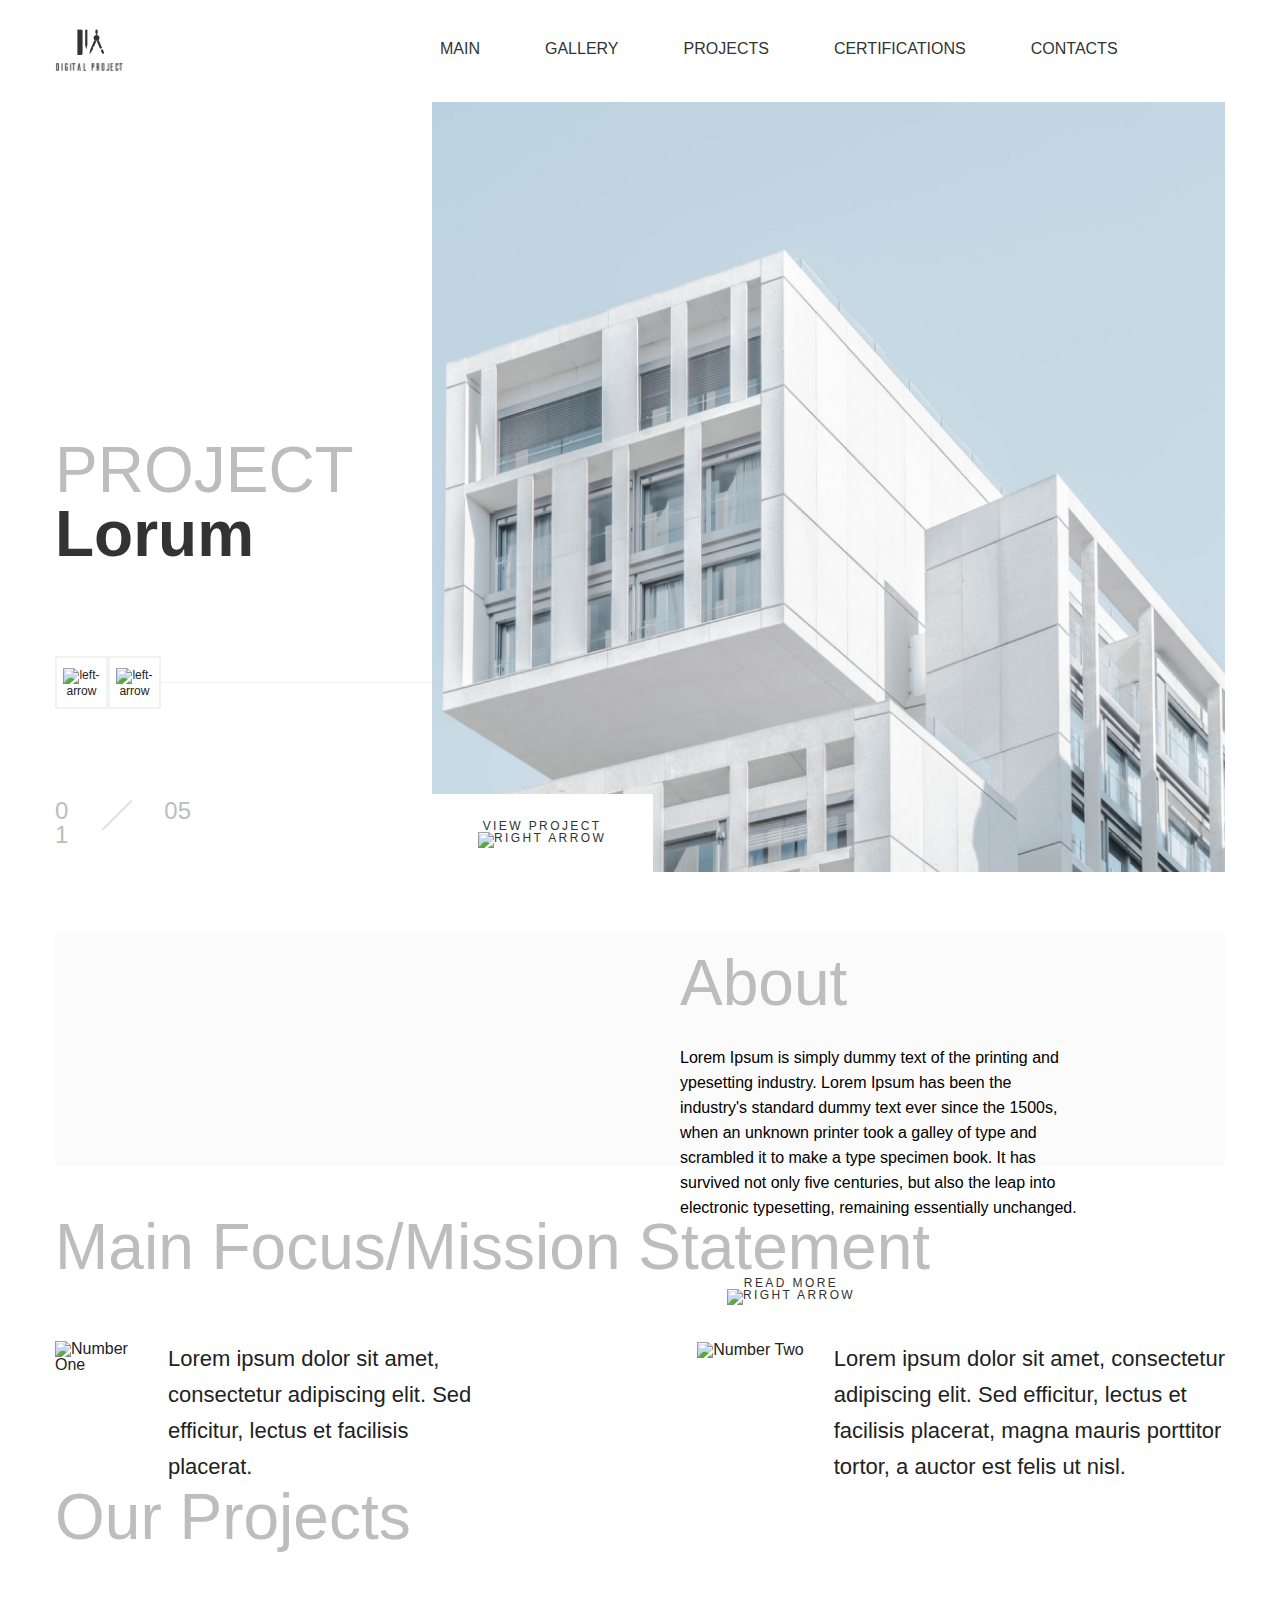
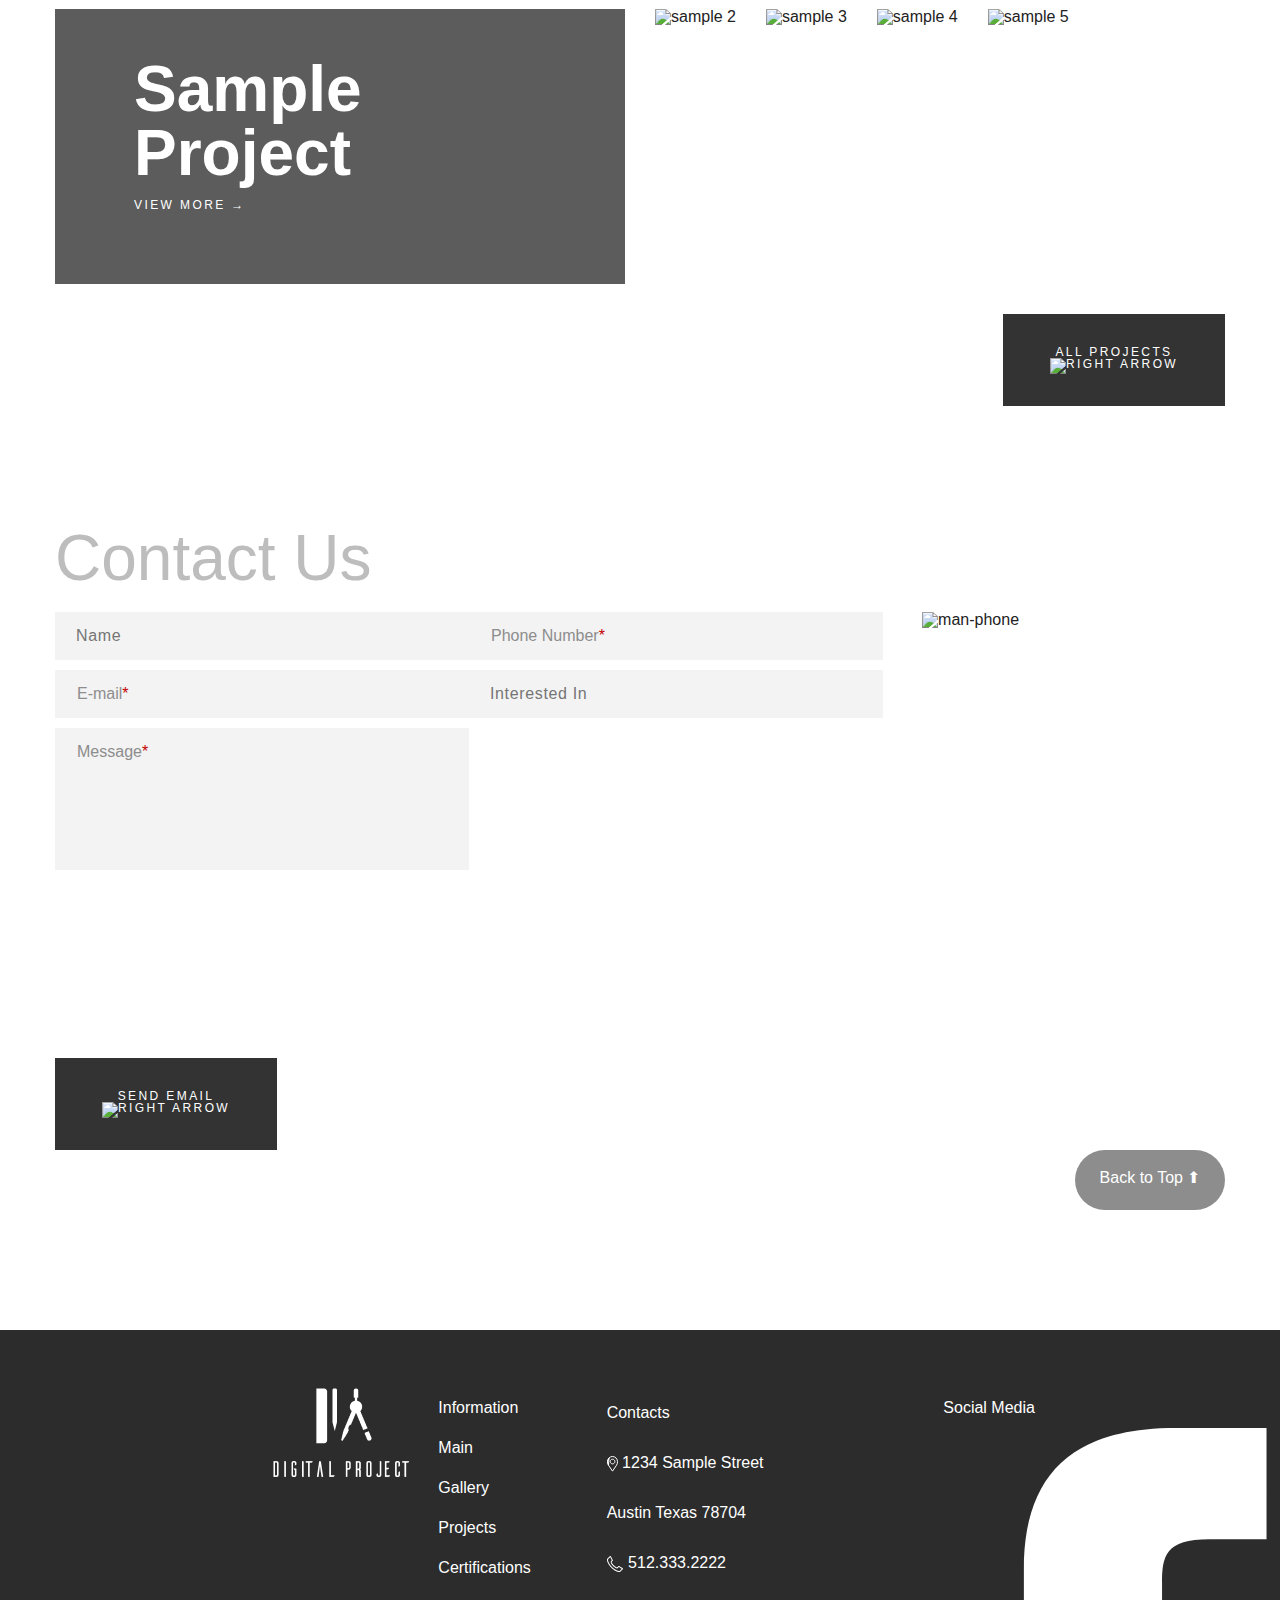
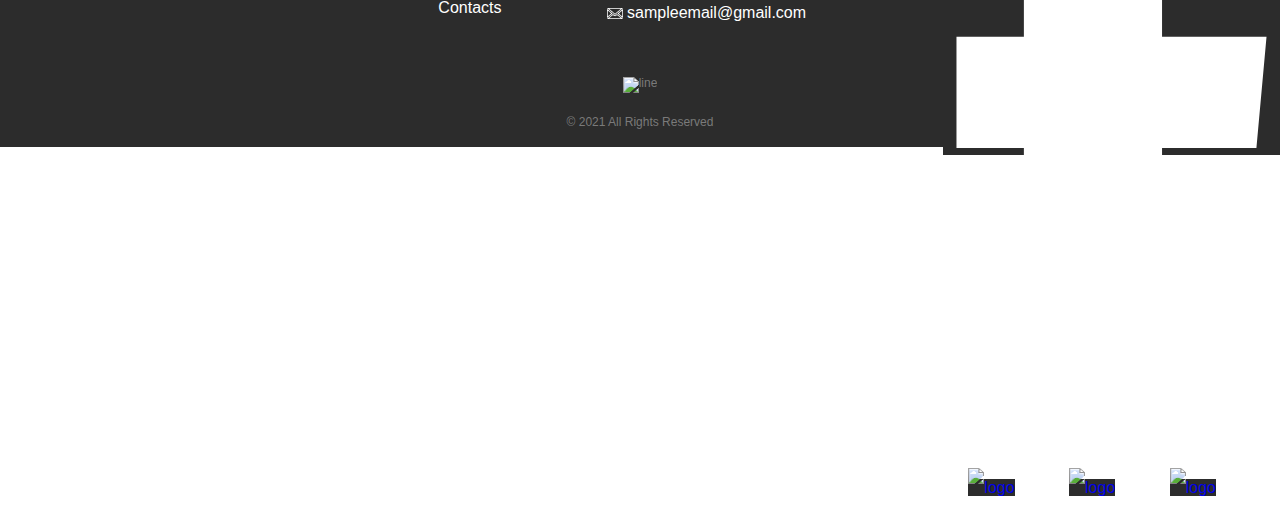
==== website_of_architects/index.html @ 30ef8c69 "Merge branch 'main' of https://github.com/sssheina/Collaboration" ====
<!DOCTYPE html>
<html lang="en">

<head>
  <meta charset="UTF-8" />
  <meta http-equiv="X-UA-Compatible" content="IE=edge" />
  <meta name="viewport" content="width=device-width, initial-scale=1.0" />
  <link rel="shortcut icon" href="./assets/images/Group_8.png" type="image/png" />
  <link rel="stylesheet" href="./assets/styles/style.css" />
  <link href="https://maxcdn.bootstrapcdn.com/font-awesome/4.4.0/css/font-awesome.min.css" rel="stylesheet" />
  <title>Website of architects</title>
  <meta name="description" content="Website of architects" />
</head>


<body>
  <!-- Header -->
  <header class="nav-container container">
    <a href="./index.html"><img class="nav-container__logo" src="./assets/images/Group_11.svg" alt="logo" /></a>
    <!-- Навигационное меню -->
    <nav class="nav-container__nav-menu">
      <ul class="nav-container__list">
        <li class="nav-container__list-item"><a href="./index.html">MAIN</a></li>
        <li class="nav-container__list-item"><a href="./2_page.html">GALLERY</a></li>
        <li class="nav-container__list-item"><a href="./3_page.html">PROJECTS</a></li>
        <li class="nav-container__list-item"><a href="./5_page.html">CERTIFICATIONS</a></li>
        <li class="nav-container__list-item"><a href="./6_page.html">CONTACTS</a></li>
      </ul>
    </nav>
  </header>
  <!-- Первая секция -->
  <section class="main-section container">
    <div class="main-section__content-container container">
      <!-- Левая часть первой секции -->
      <div class="main-section__left-wrapper">

        <!-- Заголовок -->
        <h1 class="main-section__subtitle1 subtitle">PROJECT</h1>
        <h2 class="main-section__title title">Lorum</h2>


        <!-- Блок row-2 -->
        <div class="main-section__row-2 row-2">

          <!-- Кнопки квадратные со стрелками -->
          <div class="main-section__arrows arrows">
            <button class="main-section__button-arrows_left-arrow button-arrows"><img class="main-section__left-arrow"
                src="./assets/images/arrow-2-lert-long.svg" alt="left-arrow" /></button>
            <button class="main-section__button-arrows_right-arrow button-arrows"><img class="main-section__left-arrow"
                src="./assets/images/arrow-2-right-long.svg" alt="left-arrow" /></button>
          </div>

          <!-- Горизонтальная линия -->
          <div class="main-section__line">
            <!-- <hr> -->
            <img src="./assets/images/Line_2.png" alt="line" class="main-section__line-img line" />
          </div>
        </div>



        <!-- Блок элементов навигации к иллюстрациям -->
        <div class="main-section__elements elements">

          <div class="main-section__number_vertical">
            <ol>
              <li class="number_vertical">0</li>
              <li class="number_vertical">1</li>
            </ol>
          </div>

          <div class="main-section__slash slash">
            <img src="./assets/images/Line_3.png" alt="Slash" class="main-section__slide-slash" />
          </div>

          <div class="main-section__number">
            <ol>
              <li class="number_vertical">05</li>
            </ol>
          </div>
        </div>
      </div>


      <!-- Правая часть первой секции -->
      <div class="main-section__right-wrapper main-wrapper2">
        <!-- Кнопка -->
        <a href="./3_page.html" class="main-section__button button-white-absolute">VIEW PROJECT <img
            class="main-section__right-arrow" src="./assets/images/arrow-2-right-long.svg" alt="right arrow" /></a>
        <!-- <button class="main-section__button button">VIEW PROJECT <img class="main-section__right-arrow"
            src="./assets/images/arrow-2-right-long.svg" alt="right arrow" /></button> -->
        <!-- <img src="./assets/images/1_block.png" alt="Modern architectural elements of the building facade"
          class="main-section__img" /> -->
      </div>

    </div>
  </section>

  <!-- Вторая секция -->
  <section class="second-section">
    <div class="second-section__container container">
      <!-- Левая часть второй секции -->
      <div class="second-section__item-container">
        <img class="second-section__item item1" src="./assets/images/Rectangle 8.png" alt="">
        <img class="second-section__item item2" src="./assets/images/Rectangle 9.png" alt="">
        <img class="second-section__item item3" src="./assets/images/Rectangle 10.png" alt="">
      </div>
      <!-- Правая часть второй секции -->
      <!-- Заголовок -->
      <div>
        <div>
          <h2 class="second-section__subtitle subtitle">About</h2>
        </div>
        <!-- Текст -->
        <div class="second-section__content-text content-text">
          Lorem Ipsum is simply dummy text of the printing and
          <br />ypesetting industry. Lorem Ipsum has been the
          <br />industry's standard dummy text ever since the 1500s,
          <br />when an unknown printer took a galley of type and
          <br />scrambled it to make a type specimen book. It has
          <br />survived not only five centuries, but also the leap into
          <br />electronic typesetting, remaining essentially unchanged.
        </div>
        <a href="#" class="second-section__button button-white">READ MORE<img class="second-section__right-arrow"
            src="./assets/images/arrow-2-right-long.svg" alt="right arrow" /></a>
        <!-- Кнопка -->
        <!-- <button class="second-section__button button">READ MORE <img class="second-section__right-arrow"
            src="./assets/images/arrow-2-right-long.svg" alt="right arrow" /></button> -->
      </div>
  </section>

  <!-- Третья секция -->
  <section class="third-section">
    <div class="third-section__container container">
      <div class="third-section__first-row">
        <h2 class="third-section__subtitle subtitle">Main Focus/Mission Statement</h2>
      </div>
      <div class="third-section__second-row second-row">
        <!-- Левая часть третьей секции -->
        <div class="third-section__left-wrapper">
          <object class="third-section__svg-1" type="image/svg+xml" data="./assets/images/1.svg">
            <img src="./assets/images/1.png" alt="Number One">
          </object>
          <!-- <span class="third-section__span span-1">1</span> -->
          <div class="third-section__text_1 text_light">
            Lorem ipsum dolor sit amet, consectetur adipiscing elit. Sed
            efficitur, lectus et facilisis placerat.
          </div>
        </div>
        <!-- Правая часть третьей секции -->
        <div class="third-section__right-wrapper">
          <object class="third-section__svg-2" type="image/svg+xml" data="./assets/images/2.svg">
            <img src="./assets/images/2.png" alt="Number Two">
          </object>
          <!-- <span class="third-section__span span-2">2</span> -->
          <div class="third-section__text_2 text_light">
            Lorem ipsum dolor sit amet, consectetur <br />adipiscing elit. Sed
            efficitur, lectus et <br />facilisis placerat, magna mauris porttitor <br />tortor, a auctor est felis ut
            nisl.
          </div>
        </div>
      </div>
    </div>
  </section>

  <!-- Четвёртая секция -->
  <section class="fourth-section">
    <div class="fourth-section__container container">
      <h2 class="fourth-section__subtitle subtitle">Our Projects</h2>
      <div class="fourth-section__gallery">
        <div class="fourth-section__first-elem">
          <h2 class="fourth-section__heading title">Sample Project</h2>
          <a class="fourth-section__link" href="./3_page.html">View More &#8594;</a>
        </div>
        <img class="fourth-section__img" src="./assets/images/image_15.png" alt="sample 2">
        <img class="fourth-section__img" src="./assets/images/image_16.png" alt="sample 3">
        <img class="fourth-section__img" src="./assets/images/image_17.png" alt="sample 4">
        <img class="fourth-section__img" src="./assets/images/image_18.png" alt="sample 5">
      </div>
      <!--Кнопка-->
      <a href="./3_page.html" class="fourth-section__button button-black">ALL PROJECTS <img class="main-section__right-arrow"
          src="./assets/images/white_right_arrow.svg" alt="right arrow" /></a>
    </div>
  </section>

  <!-- Пятая секция -->
  <section class="fifth-section__container container">

    <h2 class="fifth-section__subtitle subtitle">Contact Us</h2>
    <div class="fifth-section__block">
      <!-- Форма обратной связи -->
      <form class="fifth-section__form form">

        <label>
          <input class="fifth-section__form-item form__form-item" type="text" placeholder="Name" />
        </label>

        <label>
          <input class="fifth-section__form-item form__form-item" type="tel" required>
          <span placeholder='Phone Number'></span>
        </label>

        <label>
          <input class="fifth-section__form-item form__form-item" type="email" required>
          <span placeholder='E-mail'></span>
        </label>

        <label>
          <input class="fifth-section__form-item form__form-item" type="text" placeholder="Interested In" />
        </label>

        <label>
          <input class="fifth-section__form-item textarea form__form-item" rows="10" required>
          <span placeholder='Message'></span>
        </label>

      </form>

      <img src="./assets/images/man-phone.png" alt="man-phone" class="fifth-section__picture">
    </div>
    <!-- Кнопка пятой секции -->
    <a href="#" class="fifth-section__button button-black">SEND EMAIL <img class="fifth-section__button-arrow"
        src="./assets/images/white_right_arrow.svg" alt="right arrow" /></a>

    <a href="#" title="Вернуться к началу" class="fifth-section__topbutton button"> Back to Top &#11014 </a>
  </section>

  <!-- Футер -->
  <footer>
    <div class="footer__background">
      <div class="footer__conteiner">
        <div class="footer__grid-conteiner">
          <div class="footer__column">
            <img class="footer__column-logo" src="./assets/images/Group11__1.svg" alt="logo" />
          </div>
          <div class="footer__column-2">
            <span class="footer__span">Information</span>
            <ul class="footer__main">
              <li><a class="footer__main-item" href="./index.html">Main</a></li>
              <li><a class="footer__main-item" href="./2_page.html">Gallery </a></li>
              <li><a class="footer__main-item" href="./3_page.html">Projects </a></li>
              <li><a class="footer__main-item" href="./5_page.html">Certifications </a></li>
              <li><a class="footer__main-item" href="./6_page.html">Contacts </a></li>
            </ul>
          </div>
          <div class="footer__column-3">
            <div>Contacts</div>
            <div> <img class="footer__column_logo-3" src="./assets/images/Vector.svg" alt="logo" /> 1234 Sample
              Street<br>
              Austin Texas 78704</div>
            <div><img class="footer__column_logo-3" src="./assets/images/phone.png" alt="logo" /> 512.333.2222</div>
            <div> <img class="footer__column_logo-3" src="./assets/images/later.png" alt="logo" /> sampleemail@gmail.com
            </div>
          </div>
          <div class="footer__column-4">
            <div>
              <span> Social Media</span>
            </div>
            <a href=# class="footer__column-icons"><img src="./assets/images/facebook.svg" alt="logo" /></a>
            <a href=# class="footer__column-icon"><img src="./assets/images/twitter.png" alt="logo" /></a>
            <a href=# class="footer__column-icon"><img src="./assets/images/insta.svg" alt="logo" /></a>
            <a href=# class="footer__column-icon"><img src="./assets/images/pinterest.svg" alt="logo" /></a>
          </div>
        </div>
      </div>
      <div class="footer__line">
        <!-- <hr> -->
        <img src="./assets/images/Line-4.png" alt="line" class="footer__line" />
        <p class="footer__lyne-copy">© 2021 All Rights Reserved</p>
      </div>
    </div>
  </footer>
</body>

</html>
---- website_of_architects/assets/styles/style.css ----
/*! normalize.css v8.0.1 | MIT License | github.com/necolas/normalize.css */
/* Document
   ========================================================================== */
/**
 * 1. Correct the line height in all browsers.
 * 2. Prevent adjustments of font size after orientation changes in iOS.
 */
html {
  line-height: 1.15; /* 1 */
  -webkit-text-size-adjust: 100%; /* 2 */
}

/* Sections
   ========================================================================== */
/**
 * Remove the margin in all browsers.
 */
body {
  margin: 0;
}

/**
 * Render the `main` element consistently in IE.
 */
main {
  display: block;
}

/**
 * Correct the font size and margin on `h1` elements within `section` and
 * `article` contexts in Chrome, Firefox, and Safari.
 */
h1 {
  font-size: 2em;
  margin: 0.67em 0;
}

/* Grouping content
   ========================================================================== */
/**
 * 1. Add the correct box sizing in Firefox.
 * 2. Show the overflow in Edge and IE.
 */
hr {
  box-sizing: content-box; /* 1 */
  height: 0; /* 1 */
  overflow: visible; /* 2 */
}

/**
 * 1. Correct the inheritance and scaling of font size in all browsers.
 * 2. Correct the odd `em` font sizing in all browsers.
 */
pre {
  font-family: monospace, monospace; /* 1 */
  font-size: 1em; /* 2 */
}

/* Text-level semantics
   ========================================================================== */
/**
 * Remove the gray background on active links in IE 10.
 */
a {
  background-color: transparent;
}

/**
 * 1. Remove the bottom border in Chrome 57-
 * 2. Add the correct text decoration in Chrome, Edge, IE, Opera, and Safari.
 */
abbr[title] {
  border-bottom: none; /* 1 */
  text-decoration: underline; /* 2 */
  text-decoration: underline dotted; /* 2 */
}

/**
 * Add the correct font weight in Chrome, Edge, and Safari.
 */
b,
strong {
  font-weight: bolder;
}

/**
 * 1. Correct the inheritance and scaling of font size in all browsers.
 * 2. Correct the odd `em` font sizing in all browsers.
 */
code,
kbd,
samp {
  font-family: monospace, monospace; /* 1 */
  font-size: 1em; /* 2 */
}

/**
 * Add the correct font size in all browsers.
 */
small {
  font-size: 80%;
}

/**
 * Prevent `sub` and `sup` elements from affecting the line height in
 * all browsers.
 */
sub,
sup {
  font-size: 75%;
  line-height: 0;
  position: relative;
  vertical-align: baseline;
}

sub {
  bottom: -0.25em;
}

sup {
  top: -0.5em;
}

/* Embedded content
   ========================================================================== */
/**
 * Remove the border on images inside links in IE 10.
 */
img {
  border-style: none;
}

/* Forms
   ========================================================================== */
/**
 * 1. Change the font styles in all browsers.
 * 2. Remove the margin in Firefox and Safari.
 */
button,
input,
optgroup,
select,
textarea {
  font-family: inherit; /* 1 */
  font-size: 100%; /* 1 */
  line-height: 1.15; /* 1 */
  margin: 0; /* 2 */
}

/**
 * Show the overflow in IE.
 * 1. Show the overflow in Edge.
 */
button,
input { /* 1 */
  overflow: visible;
}

/**
 * Remove the inheritance of text transform in Edge, Firefox, and IE.
 * 1. Remove the inheritance of text transform in Firefox.
 */
button,
select { /* 1 */
  text-transform: none;
}

/**
 * Correct the inability to style clickable types in iOS and Safari.
 */
button,
[type=button],
[type=reset],
[type=submit] {
  -webkit-appearance: button;
}

/**
 * Remove the inner border and padding in Firefox.
 */
button::-moz-focus-inner,
[type=button]::-moz-focus-inner,
[type=reset]::-moz-focus-inner,
[type=submit]::-moz-focus-inner {
  border-style: none;
  padding: 0;
}

/**
 * Restore the focus styles unset by the previous rule.
 */
button:-moz-focusring,
[type=button]:-moz-focusring,
[type=reset]:-moz-focusring,
[type=submit]:-moz-focusring {
  outline: 1px dotted ButtonText;
}

/**
 * Correct the padding in Firefox.
 */
fieldset {
  padding: 0.35em 0.75em 0.625em;
}

/**
 * 1. Correct the text wrapping in Edge and IE.
 * 2. Correct the color inheritance from `fieldset` elements in IE.
 * 3. Remove the padding so developers are not caught out when they zero out
 *    `fieldset` elements in all browsers.
 */
legend {
  box-sizing: border-box; /* 1 */
  color: inherit; /* 2 */
  display: table; /* 1 */
  max-width: 100%; /* 1 */
  padding: 0; /* 3 */
  white-space: normal; /* 1 */
}

/**
 * Add the correct vertical alignment in Chrome, Firefox, and Opera.
 */
progress {
  vertical-align: baseline;
}

/**
 * Remove the default vertical scrollbar in IE 10+.
 */
textarea {
  overflow: auto;
}

/**
 * 1. Add the correct box sizing in IE 10.
 * 2. Remove the padding in IE 10.
 */
[type=checkbox],
[type=radio] {
  box-sizing: border-box; /* 1 */
  padding: 0; /* 2 */
}

/**
 * Correct the cursor style of increment and decrement buttons in Chrome.
 */
[type=number]::-webkit-inner-spin-button,
[type=number]::-webkit-outer-spin-button {
  height: auto;
}

/**
 * 1. Correct the odd appearance in Chrome and Safari.
 * 2. Correct the outline style in Safari.
 */
[type=search] {
  -webkit-appearance: textfield; /* 1 */
  outline-offset: -2px; /* 2 */
}

/**
 * Remove the inner padding in Chrome and Safari on macOS.
 */
[type=search]::-webkit-search-decoration {
  -webkit-appearance: none;
}

/**
 * 1. Correct the inability to style clickable types in iOS and Safari.
 * 2. Change font properties to `inherit` in Safari.
 */
::-webkit-file-upload-button {
  -webkit-appearance: button; /* 1 */
  font: inherit; /* 2 */
}

/* Interactive
   ========================================================================== */
/*
 * Add the correct display in Edge, IE 10+, and Firefox.
 */
details {
  display: block;
}

/*
 * Add the correct display in all browsers.
 */
summary {
  display: list-item;
}

/* Misc
   ========================================================================== */
/**
 * Add the correct display in IE 10+.
 */
template {
  display: none;
}

/**
 * Add the correct display in IE 10.
 */
[hidden] {
  display: none;
}

/* http://meyerweb.com/eric/tools/css/reset/
   v2.0-modified | 20110126
   License: none (public domain)
*/
html, body, div, span, applet, object, iframe,
h1, h2, h3, h4, h5, h6, p, blockquote, pre,
a, abbr, acronym, address, big, cite, code,
del, dfn, em, img, ins, kbd, q, s, samp,
small, strike, strong, sub, sup, tt, var,
b, u, i, center,
dl, dt, dd, ol, ul, li,
fieldset, form, label, legend,
table, caption, tbody, tfoot, thead, tr, th, td,
article, aside, canvas, details, embed,
figure, figcaption, footer, header, hgroup,
menu, nav, output, ruby, section, summary,
time, mark, audio, video {
  margin: 0;
  padding: 0;
  border: 0;
  font-size: 100%;
  font: inherit;
  vertical-align: baseline;
}

/* make sure to set some focus styles for accessibility */
:focus {
  outline: 0;
}

/* HTML5 display-role reset for older browsers */
article, aside, details, figcaption, figure,
footer, header, hgroup, menu, nav, section {
  display: block;
}

body {
  line-height: 1;
}

ol, ul {
  list-style: none;
}

blockquote, q {
  quotes: none;
}

blockquote:before, blockquote:after,
q:before, q:after {
  content: "";
  content: none;
}

table {
  border-collapse: collapse;
  border-spacing: 0;
}

input[type=search]::-webkit-search-cancel-button,
input[type=search]::-webkit-search-decoration,
input[type=search]::-webkit-search-results-button,
input[type=search]::-webkit-search-results-decoration {
  -webkit-appearance: none;
  -moz-appearance: none;
}

input[type=search] {
  -webkit-appearance: none;
  -moz-appearance: none;
  -webkit-box-sizing: content-box;
  -moz-box-sizing: content-box;
  box-sizing: content-box;
}

textarea {
  overflow: auto;
  vertical-align: top;
  resize: vertical;
}

/**
 * Correct `inline-block` display not defined in IE 6/7/8/9 and Firefox 3.
 */
audio,
canvas,
video {
  display: inline-block;
  *display: inline;
  *zoom: 1;
  max-width: 100%;
}

/**
 * Prevent modern browsers from displaying `audio` without controls.
 * Remove excess height in iOS 5 devices.
 */
audio:not([controls]) {
  display: none;
  height: 0;
}

/**
 * Address styling not present in IE 7/8/9, Firefox 3, and Safari 4.
 * Known issue: no IE 6 support.
 */
[hidden] {
  display: none;
}

/**
 * 1. Correct text resizing oddly in IE 6/7 when body `font-size` is set using
 *    `em` units.
 * 2. Prevent iOS text size adjust after orientation change, without disabling
 *    user zoom.
 */
html {
  font-size: 100%; /* 1 */
  -webkit-text-size-adjust: 100%; /* 2 */
  -ms-text-size-adjust: 100%; /* 2 */
}

/**
 * Address `outline` inconsistency between Chrome and other browsers.
 */
a:focus {
  outline: thin dotted;
}

/**
 * Improve readability when focused and also mouse hovered in all browsers.
 */
a:active,
a:hover {
  outline: 0;
}

/**
 * 1. Remove border when inside `a` element in IE 6/7/8/9 and Firefox 3.
 * 2. Improve image quality when scaled in IE 7.
 */
img {
  border: 0; /* 1 */
  -ms-interpolation-mode: bicubic; /* 2 */
}

/**
 * Address margin not present in IE 6/7/8/9, Safari 5, and Opera 11.
 */
figure {
  margin: 0;
}

/**
 * Correct margin displayed oddly in IE 6/7.
 */
form {
  margin: 0;
}

/**
 * Define consistent border, margin, and padding.
 */
fieldset {
  border: 1px solid #c0c0c0;
  margin: 0 2px;
  padding: 0.35em 0.625em 0.75em;
}

/**
 * 1. Correct color not being inherited in IE 6/7/8/9.
 * 2. Correct text not wrapping in Firefox 3.
 * 3. Correct alignment displayed oddly in IE 6/7.
 */
legend {
  border: 0; /* 1 */
  padding: 0;
  white-space: normal; /* 2 */
  *margin-left: -7px; /* 3 */
}

/**
 * 1. Correct font size not being inherited in all browsers.
 * 2. Address margins set differently in IE 6/7, Firefox 3+, Safari 5,
 *    and Chrome.
 * 3. Improve appearance and consistency in all browsers.
 */
button,
input,
select,
textarea {
  font-size: 100%; /* 1 */
  margin: 0; /* 2 */
  vertical-align: baseline; /* 3 */
  *vertical-align: middle; /* 3 */
}

/**
 * Address Firefox 3+ setting `line-height` on `input` using `!important` in
 * the UA stylesheet.
 */
button,
input {
  line-height: normal;
}

/**
 * Address inconsistent `text-transform` inheritance for `button` and `select`.
 * All other form control elements do not inherit `text-transform` values.
 * Correct `button` style inheritance in Chrome, Safari 5+, and IE 6+.
 * Correct `select` style inheritance in Firefox 4+ and Opera.
 */
button,
select {
  text-transform: none;
}

/**
 * 1. Avoid the WebKit bug in Android 4.0.* where (2) destroys native `audio`
 *    and `video` controls.
 * 2. Correct inability to style clickable `input` types in iOS.
 * 3. Improve usability and consistency of cursor style between image-type
 *    `input` and others.
 * 4. Remove inner spacing in IE 7 without affecting normal text inputs.
 *    Known issue: inner spacing remains in IE 6.
 */
button,
html input[type=button],
input[type=reset],
input[type=submit] {
  -webkit-appearance: button; /* 2 */
  cursor: pointer; /* 3 */
  *overflow: visible; /* 4 */
}

/**
 * Re-set default cursor for disabled elements.
 */
button[disabled],
html input[disabled] {
  cursor: default;
}

/**
 * 1. Address box sizing set to content-box in IE 8/9.
 * 2. Remove excess padding in IE 8/9.
 * 3. Remove excess padding in IE 7.
 *    Known issue: excess padding remains in IE 6.
 */
input[type=checkbox],
input[type=radio] {
  box-sizing: border-box; /* 1 */
  padding: 0; /* 2 */
  *height: 13px; /* 3 */
  *width: 13px; /* 3 */
}

/**
 * 1. Address `appearance` set to `searchfield` in Safari 5 and Chrome.
 * 2. Address `box-sizing` set to `border-box` in Safari 5 and Chrome
 *    (include `-moz` to future-proof).
 */
input[type=search] {
  -webkit-appearance: textfield; /* 1 */
  -moz-box-sizing: content-box;
  -webkit-box-sizing: content-box; /* 2 */
  box-sizing: content-box;
}

/**
 * Remove inner padding and search cancel button in Safari 5 and Chrome
 * on OS X.
 */
input[type=search]::-webkit-search-cancel-button,
input[type=search]::-webkit-search-decoration {
  -webkit-appearance: none;
}

/**
 * Remove inner padding and border in Firefox 3+.
 */
button::-moz-focus-inner,
input::-moz-focus-inner {
  border: 0;
  padding: 0;
}

/**
 * 1. Remove default vertical scrollbar in IE 6/7/8/9.
 * 2. Improve readability and alignment in all browsers.
 */
textarea {
  overflow: auto; /* 1 */
  vertical-align: top; /* 2 */
}

/**
 * Remove most spacing between table cells.
 */
table {
  border-collapse: collapse;
  border-spacing: 0;
}

html,
button,
input,
select,
textarea {
  color: #222;
}

::-moz-selection {
  background: #b3d4fc;
  text-shadow: none;
}

::selection {
  background: #b3d4fc;
  text-shadow: none;
}

img {
  vertical-align: middle;
}

fieldset {
  border: 0;
  margin: 0;
  padding: 0;
}

textarea {
  resize: vertical;
}

.chromeframe {
  margin: 0.2em 0;
  background: #ccc;
  color: #000;
  padding: 0.2em 0;
}

@font-face {
  font-family: "Roboto", sans-serif;
  src: url "./assets/fonts/Roboto-Light.ttf";
  font-weight: 300;
  font-style: normal;
}
@font-face {
  font-family: "Roboto", sans-serif;
  src: url "./assets/fonts/Roboto-Regular.ttf";
  font-weight: 400;
  font-style: normal;
}
@font-face {
  font-family: "Roboto", sans-serif;
  src: url "./assets/fonts/Roboto-Medium.ttf";
  font-weight: 500;
  font-style: normal;
}
@font-face {
  font-family: "Roboto", sans-serif;
  src: url "./assets/fonts/Roboto-Bold.ttf";
  font-weight: 700;
  font-style: normal;
}
@font-face {
  font-family: "Roboto", sans-serif;
  src: url "./assets/fonts/Roboto-Black.ttf";
  font-weight: 900;
  font-style: normal;
}
body {
  font-family: "Roboto", sans-serif;
}

.third-section {
  margin-top: -30px;
}

.third-section__container {
  display: flex;
  flex-direction: column;
  position: relative;
  max-width: 1170px;
  min-height: 268px;
}

.third-section__first-row {
  position: relative;
  width: 880px;
  min-height: 64px;
}

.second-row {
  display: flex;
  flex-direction: row;
  position: relative;
  justify-content: space-between;
  width: 1170px;
  min-height: 144px;
  margin-top: 62px;
}

.third-section__left-wrapper {
  display: flex;
  flex-direction: row;
  align-content: center;
  position: relative;
  max-width: 423px;
  min-height: 144px;
}

.third-section__right-wrapper {
  display: flex;
  flex-direction: row;
  align-content: center;
  position: relative;
  max-width: 570px;
  min-height: 144px;
}

.text_light {
  font-weight: 400;
  font-size: 22px;
  line-height: 36px;
  align-self: center;
}

.third-section__svg-1 {
  position: relative;
  max-width: 104px;
  min-height: 144;
}

.third-section__svg-2 {
  position: relative;
  max-width: 120px;
  min-height: 144;
}

.third-section__text_1 {
  max-width: 310px;
  min-height: 144px;
  margin-left: 30px;
}

.third-section__text_2 {
  position: relative;
  max-width: 420px;
  min-height: 144;
  margin-left: 30px;
}

.subtitle {
  font-weight: 300;
  font-size: 64px;
  line-height: 64px;
  color: #BDBDBD;
}

.title {
  font-weight: 700;
  font-size: 64px;
  line-height: 64px;
  color: #333333;
}

.nav-container {
  display: flex;
  flex-direction: row;
  align-items: center;
  max-width: 1440px;
  height: 102px;
}
.nav-container__logo {
  width: 70px;
}
.nav-container__nav-menu {
  font-family: "Roboto", sans-serif;
  margin-left: 315px;
}
.nav-container__list {
  display: flex;
  flex-direction: row;
}
.nav-container__list-item {
  height: 20px;
  margin-right: 65px;
}
.nav-container__list-item:last-child {
  width: 83px;
  margin-right: 0px;
}
.nav-container__list-item a {
  color: #333333;
  text-decoration: none;
}
.nav-container__list-item a:hover {
  border-top: 1px solid #333333;
  border-bottom: 1px solid #333333;
  padding-top: 3.89px;
  padding-bottom: 3.89px;
  padding-left: 10px;
  padding-right: 10px;
  margin-left: -10px;
  margin-right: -10px;
  transition: 0.1s ease-in;
}

@media screen and (min-width: 768px) and (max-width: 1023px) {
  .nav-container__nav-menu {
    margin-left: 90px;
  }
  .nav-container__list-item {
    margin-right: 45px;
  }
}
@media screen and (min-width: 480px) and (max-width: 767px) {
  .nav-container {
    height: 80px;
  }
  .nav-container__nav-menu {
    margin-left: 26px;
  }
  .nav-container__logo {
    display: none;
  }
  .nav-container__list-item {
    margin-right: 33px;
    font-size: 11px;
  }
  .nav-container__list-item a:hover {
    padding-left: 5px;
    padding-right: 5px;
    margin-left: -5px;
    margin-right: -5px;
  }
}
@media screen and (min-width: 320px) and (max-width: 479px) {
  .nav-container {
    height: 60px;
  }
  .nav-container__nav-menu {
    margin-left: 10px;
  }
  .nav-container__list-item {
    margin-right: 10px;
    font-size: 10px;
  }
  .nav-container__list-item a:hover {
    border-top: none;
    border-bottom: none;
    padding-left: none;
    padding-right: none;
    padding-top: none;
    padding-bottom: none;
    font-weight: bold;
  }
  .nav-container__logo {
    display: none;
  }
}
@media screen and (min-width: 240px) and (max-width: 319px) {
  .nav-container {
    display: block;
  }
  .nav-container__nav-menu {
    margin-left: 5px;
  }
  .nav-container__list-item {
    margin-right: 5px;
    font-size: 8px;
  }
  .nav-container__list-item a:hover {
    border-top: none;
    border-bottom: none;
    padding-left: none;
    padding-right: none;
    padding-top: none;
    padding-bottom: none;
    font-weight: bold;
  }
  .nav-container__logo {
    display: none;
  }
}
.footer__background {
  background-color: #2C2C2C;
  max-width: 100%;
  height: 417px;
  margin-top: 120px;
  color: white;
}

.footer__conteiner {
  max-width: 1800px;
}

.footer__grid-conteiner {
  display: grid;
  grid-template-areas: "column-1 column-2 column-3 column-4";
  grid-template-columns: 1fr 1fr 2fr 2fr;
  grid-template-rows: 347px;
  max-width: 100%;
  margin-left: 270px;
}

.footer__column-logo {
  width: 145px;
  height: 94px;
}

.footer__span {
  right: 67.85%;
}

.footer__column {
  grid-area: column-1;
  max-width: 400px;
  margin-top: 58px;
}

.footer__column-2 {
  grid-area: column-2;
  margin-top: 58px;
  line-height: 40px;
}

.footer__column-3 {
  grid-area: column-3;
  margin-top: 58px;
  line-height: 50px;
}

.footer__column-4 {
  grid-area: column-4;
  margin-top: 58px;
  line-height: 40px;
}

.footer__line {
  width: 100%;
  text-align: center;
  color: rgba(200, 200, 200, 0.5);
  font-size: 12px;
}

.footer__column-icon {
  text-decoration: none;
  background: #2C2C2C;
  margin: 25px;
  cursor: pointer;
}

.footer__icon:hover {
  opacity: 0.6;
}

.footer__column-icons {
  text-decoration: none;
  background: #2C2C2C;
  margin-right: 25px;
}

.footer__main-item {
  text-decoration: none;
  color: white;
}

.footer__lyne-copy {
  margin-top: 23px;
}

.main-section {
  margin-bottom: 120px;
}

.main-section__content-container {
  display: flex;
  flex-direction: row;
  justify-content: stretch;
  max-width: 1170px;
  min-height: 829px;
}

.main-section__left-wrapper {
  position: relative;
  max-width: 400px;
  min-height: 770px;
}

.main-section__right-wrapper {
  position: relative;
  width: 829px;
  height: 770px;
  background-image: url(/website_of_architects/assets/images/1_block.png);
  background-size: cover;
  background-repeat: no-repeat;
}

.main-section__button {
  position: absolute;
  top: 95.1%;
  left: 13.9%;
  transform: translate(-50%, -50%);
  -ms-transform: translate(-50%, -50%);
  cursor: pointer;
}

.main-wrapper2 {
  display: flex;
  flex-direction: column;
  align-content: flex-end;
}

.main-section__row-2 {
  display: flex;
  flex-direction: row;
}

.row-2 {
  margin-top: 90px;
}

.main-section__line {
  height: 53px;
}

.main-section__subtitle1 {
  margin-top: 336px;
}

.main-section__line {
  display: flex;
  align-content: center;
  align-items: center;
  width: 271px;
  height: 53px;
  align-self: center;
}

.main-section__elements {
  margin-top: 90px;
}

.main-section__line-img {
  height: 1px;
  width: 271px;
  align-self: center;
  align-content: center;
  align-items: center;
}

@media (min-height: 768px) and (max-width: 1080px) {
  .main-section__content-container {
    display: flex;
    flex-direction: column;
    justify-content: stretch;
    max-width: 768px;
    min-height: 829px;
    margin-left: 34px;
    margin-right: 34px;
  }
}
.button-arrows {
  background-color: #ffffff; /* white */
  border: 2px solid #F2F2F2;
  text-align: center;
  text-decoration: none;
  display: inline-block;
  font-size: 12px;
  font-weight: 400;
  width: 52.95px;
  height: 53px;
}

.button-arrows:hover {
  background-color: #F2F2F2;
}

.elements {
  font-weight: 400;
  font-size: 24px;
  line-height: 24px;
  width: 141.88px;
  height: 52px;
}

.number_vertical {
  font-weight: 400;
  font-size: 24px;
  line-height: 24px;
  color: #BDBDBD;
}

.main-section__elements, .main-section__element_two {
  display: flex;
  flex-direction: row;
  gap: 32px;
}

.second-section__container {
  display: grid;
  grid-template-columns: 1fr 1fr;
  grid-template-rows: 1fr;
  max-width: 1170px;
  min-height: 466x;
  background: linear-gradient(to bottom, #FBFBFB 75%, white 25%);
}

.second-section__item-container {
  display: grid;
  grid-template-areas: "item1 item2" "item3 item2";
  grid-template-columns: 1fr 1fr;
  grid-template-rows: 1fr 1fr;
  grid-column-gap: 20px;
  grid-row-gap: 20px;
  margin-top: 20px;
  padding: 0 0 0 90px;
}

.item1 {
  grid-area: item1;
}

.item2 {
  grid-area: item2;
  margin-top: 30px;
}

.item3 {
  grid-area: item3;
  padding: -30px;
}

.second-section__subtitle {
  position: relative;
  max-width: 168px;
  min-height: 64px;
  margin-top: 20px;
  padding: 0 0 0 40px;
}

.second-section__content-text {
  position: relative;
  max-width: 400px;
  min-height: 200px;
  margin-top: 30px;
  padding: 0 0 0 40px;
  line-height: 25px;
}

.second-section__button {
  position: absolute;
  width: 222px;
  background-color: white;
  align-self: end;
  margin-top: 0px;
  margin-left: 40px;
  padding: 0;
  border: 1px solid red;
}

.fifth-section__container {
  display: flex;
  flex-direction: column;
}
.fifth-section__subtitle {
  margin-top: 120px;
}
.fifth-section__block {
  width: 1170px;
  display: flex;
  flex-direction: row;
  justify-content: space-between;
  margin-top: 22px;
  margin-bottom: 77px;
}
.fifth-section__picture {
  width: 749px;
  height: 369px;
  margin-left: 30px;
}
.fifth-section__button {
  padding-top: 2rem;
  padding-bottom: 2rem;
  padding-right: -0.2rem;
}
.fifth-section__topbutton {
  border-radius: 40px;
  background: #8D8D8D;
  color: #FFFFFF;
  width: 150px;
  height: 40px;
  text-decoration: none;
  text-align: center;
  align-self: flex-end;
  padding-top: 20px;
  padding-bottom: 0px;
}
.fifth-section__topbutton:hover {
  box-shadow: 5px 0px 10px 0px #333333;
  background: #F3F3F3;
  color: #333333;
  transition: 0.3s;
}

.fourth-section__container {
  display: flex;
  flex-direction: column;
  margin-top: 120px;
}

.fourth-section__gallery {
  display: flex;
  margin-top: 60px;
  flex-wrap: wrap;
  gap: 30px;
}

.fourth-section__first-elem {
  position: relative;
  background-image: url("../images/Rectangle_12.png");
  background-size: cover;
  background-repeat: no-repeat;
  color: white;
  width: 570px;
  height: 275px;
}

.fourth-section__first-elem:before {
  content: "";
  width: 570px;
  height: 275px;
  opacity: 0.8;
  position: absolute;
  background: #333333;
  left: 0;
}

.fourth-section__link {
  display: inline-block;
  position: relative;
  padding-top: 14px;
  margin-left: 79px;
  text-decoration: none;
  font-weight: 400;
  font-size: 12px;
  line-height: 12px;
  letter-spacing: 0.2em;
  text-transform: uppercase;
  color: #fff;
}
.fourth-section__link:hover {
  text-decoration: underline;
}

.fourth-section__heading {
  position: relative;
  color: #fff;
  padding-top: 48px;
  padding-left: 79px;
  width: 233px;
}

.fourth-section__img {
  max-width: 100%;
  height: auto;
}

.fourth-section__button {
  background-color: #333333;
  color: white;
  align-self: end;
  margin-top: 30px;
}
.fourth-section__button:hover {
  background: #8D8D8D;
  cursor: pointer;
}

.container {
  max-width: 1170px;
  margin: 0 auto;
}

html {
  font-family: "Roboto", sans-serif;
}

.main-section__content-container_two {
  display: flex;
  flex-direction: column;
  margin: 0 auto;
  min-height: 100%;
}

.container_two {
  flex: 1 1 auto;
}

.main-section__row-1 {
  margin-top: 47, 14px;
}

.main-section__subtitle_two {
  margin-top: 0;
}

.gallery {
  display: grid;
  grid-template-rows: repeat(2, 260px);
  grid-template-columns: repeat(auto-fit, 210px);
  gap: 30px;
  margin-top: 61px;
}

.main-section__row-3 {
  display: flex;
  flex-direction: row;
  height: 63px;
  margin-top: 60px;
  gap: 30px;
}

.gallery a img:hover {
  -webkit-filter: none;
}

.gallery a img brightness:hover {
  -webkit-filter: brightness(1);
}

.gray {
  -webkit-filter: grayscale(100%);
}

.main-section__container {
  min-height: 1035px;
  margin: 0 auto;
}
.main-section__subtitle {
  margin-top: 80px;
}
.main-section_long-line {
  max-width: 1170px;
  height: 1px;
  background: #F2F2F2;
  color: #F2F2F2;
  border: none;
  margin-top: 30px;
  margin-bottom: 30px;
}
.main-section__arrows {
  display: flex;
  flex-direction: row;
}

.grid-container {
  display: grid;
  grid-template-rows: repeat(2, 260px);
  grid-template-columns: repeat(auto-fill, 210px);
  gap: 30px;
  justify-content: center;
  margin: 0 auto;
  padding: 0;
}

@media only screen and (min-width: 768px) and (max-width: 1023px) {
  .grid-container {
    display: grid;
    grid-template-rows: repeat(2, 230px);
    grid-template-columns: repeat(auto-fit, 180px);
    grid-gap: 20px;
  }
}
.main__section__6__page {
  margin-left: 300px;
  margin-top: 165px;
  max-width: 500px;
}

.main__name {
  width: 280px;
  height: 46px;
  margin-top: 34px;
  font-weight: bolder;
}

.main__adress {
  width: 100%;
  height: 46px;
}

.main__phone {
  width: 114px;
  height: 21px;
}

.main__mail {
  width: 114px;
  height: 21px;
  margin-top: 30px;
}

.main__button__6__page {
  width: 222px;
  height: 71px;
  margin-top: 33px;
  background: #333333;
  color: white;
  letter-spacing: 0.2em;
  text-transform: uppercase;
  font-weight: 400;
  font-size: 12px;
  line-height: 12px;
  font-style: normal;
}

.main__map {
  position: absolute;
  width: 1319px;
  height: 501px;
  left: 583px;
  top: 180px;
}

.form__form-item {
  background: #F3F3F3;
  color: #8D8D8D;
  margin-bottom: 10px;
  padding-left: 21px;
  border: none;
  width: 391px;
  height: 46px;
  font-family: 14px;
  letter-spacing: 0.04em;
}

.textarea {
  height: 140px;
  margin-bottom: 0px;
}

label {
  position: relative;
  float: left;
}

label span {
  position: absolute;
  padding-top: 16px;
  left: 12px;
  cursor: text;
}

input:invalid + span:before {
  content: attr(placeholder);
  color: #8D8D8D;
  padding-left: 10px;
  position: relative;
}

input:invalid + span:after {
  content: "*";
  color: #C30000;
  position: relative;
}

.line-four {
  margin: 30px;
  color: #F2F2F2;
  border-bottom: 2px solid #F2F2F2;
  width: 1170px;
  height: 2px;
  margin-left: 0;
}

.four-section__container {
  display: grid;
  grid-template-columns: 1fr 1fr;
  grid-template-rows: 1fr;
  max-width: 1170px;
  min-height: 466x;
  margin-top: 30px;
}

.four-section__item-container {
  display: grid;
  grid-template-areas: "item1 item1" "item2 content-text" "item3 item3";
  grid-template-columns: 1fr;
  grid-template-rows: 1fr;
  grid-column-gap: 20px;
  grid-row-gap: 20px;
  padding: 0;
}

.item1 {
  grid-area: item1;
}

.item2 {
  grid-area: item2;
  margin-top: 0;
}

.item3 {
  grid-area: item3;
}

.four-section__content-text {
  grid-area: content-text;
  position: relative;
  width: 721px;
  height: 428px;
  font-size: 15px;
  line-height: 25px;
}

.our-projects__line {
  color: #F2F2F2;
  background: #F2F2F2;
  border: none;
  margin-bottom: 29px;
  margin-top: 30px;
  height: 1px;
}

/*.our-projects__title
 *  margin-bottom: 30px*/
.our-projects__subtitle {
  margin-top: 80px;
}

.our-projects__row {
  display: flex;
  padding-bottom: 60px;
}
.our-projects__row:last-child {
  padding-bottom: 0;
}

.our-projects__samples-title {
  padding-top: 30px;
  font-weight: 300;
  font-size: 40px;
  line-height: 47px;
  color: #BDBDBD;
}

.our-projects__text {
  padding: 73px 0 64px;
  width: 400px;
  height: 120px;
}

.our-projects__content {
  padding-left: 30px;
  padding-right: 70px;
  background: #FBFBFB;
}

.content-text {
  font-family: "Roboto", sans-serif;
  font-weight: 300;
  font-style: normal;
  font-size: 16px;
  line-height: 25px;
  color: black;
}

.button-white {
  background-color: #ffffff;
  border: none;
  color: #333333;
  padding-top: 2rem;
  padding-bottom: 2rem;
  padding-right: -0.2rem;
  text-align: center;
  text-decoration: none;
  display: inline-block;
  font-size: 12px;
  font-weight: 400;
  line-height: 12px;
  letter-spacing: 0.3rem;
  width: 222px;
  letter-spacing: 0.2em;
  text-transform: uppercase;
}

.button-white:hover {
  background-color: #f2f2f2;
}

.button-black {
  background-color: #333333;
  border: none;
  color: white;
  padding-top: 2rem;
  padding-bottom: 2rem;
  padding-right: -0.2rem;
  text-align: center;
  text-decoration: none;
  display: inline-block;
  font-size: 12px;
  font-weight: 400;
  line-height: 12px;
  letter-spacing: 0.3rem;
  width: 222px;
  letter-spacing: 0.2em;
  text-transform: uppercase;
}

.button-black:hover {
  background-color: #8d8d8d;
}

.button-white-absolute {
  background-color: #ffffff;
  border: none;
  color: #333333;
  padding-top: 26px;
  padding-bottom: 26px;
  padding-right: -0.2rem;
  text-align: center;
  text-decoration: none;
  display: inline-block;
  font-size: 12px;
  font-weight: 400;
  line-height: 12px;
  letter-spacing: 0.3rem;
  width: 222px;
  letter-spacing: 0.2em;
  text-transform: uppercase;
}

.button-white-absolute:hover {
  background-color: #f2f2f2;
}

/*# sourceMappingURL=style.css.map */
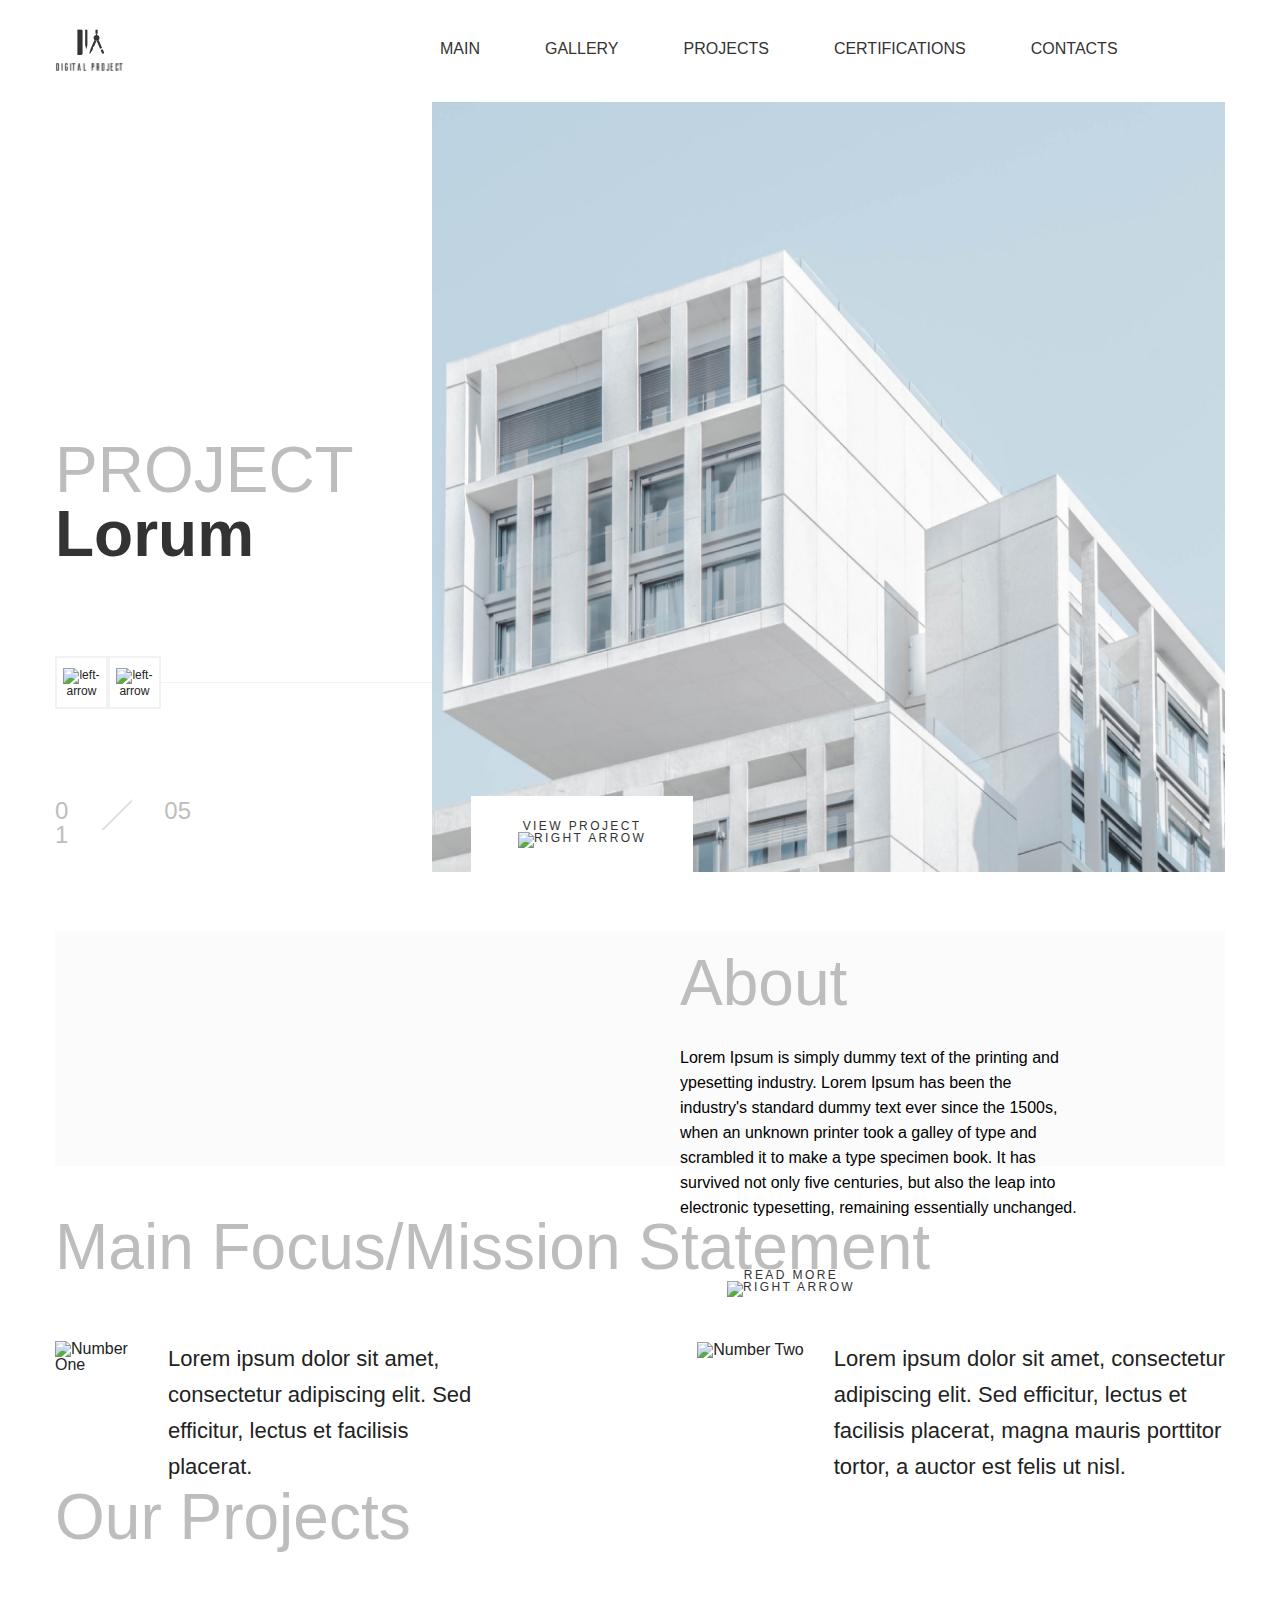
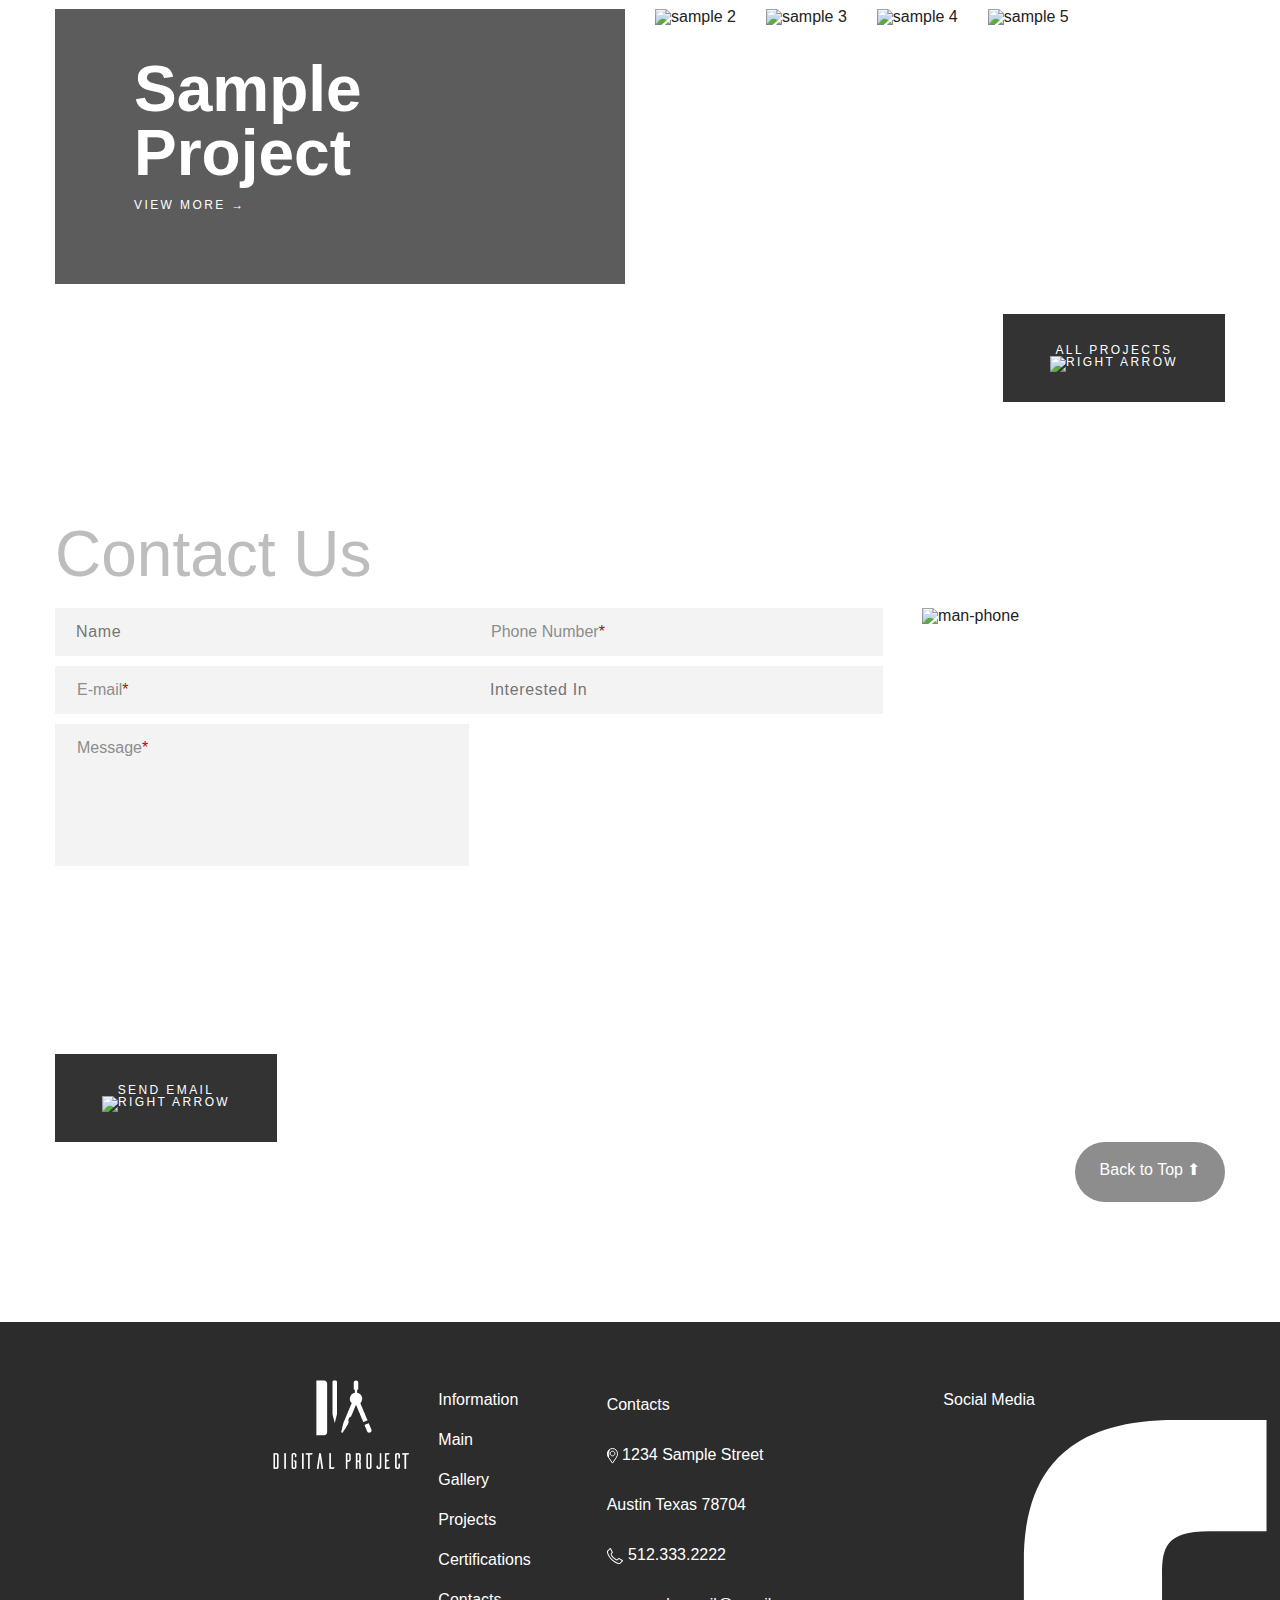
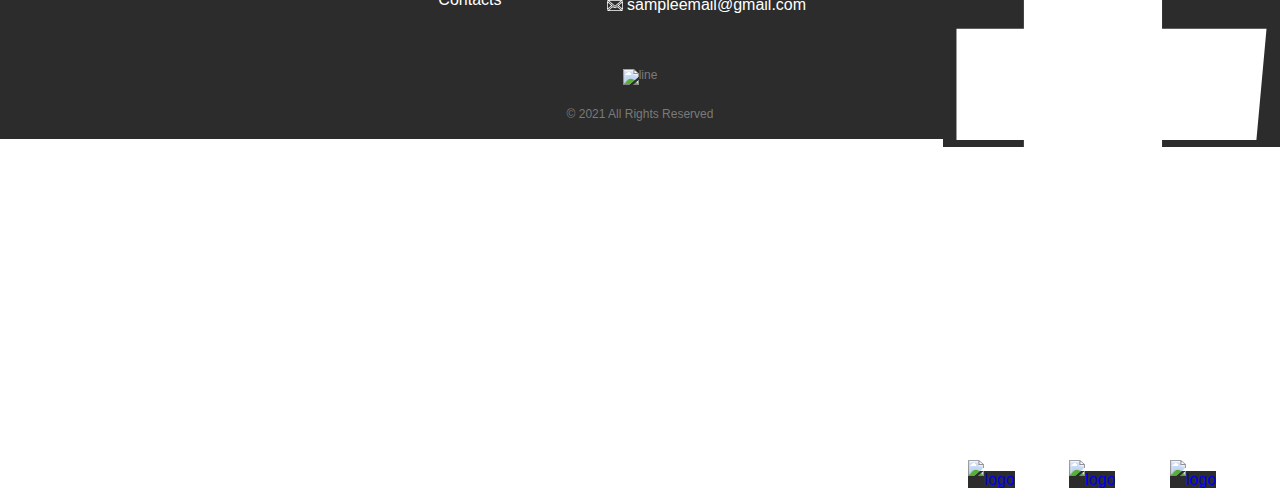
==== commit 6c67468c: "Merge branch 'main' of github.com:sssheina/Collaboration" ====
--- a/website_of_architects/index.html
+++ b/website_of_architects/index.html
@@ -121,8 +121,8 @@
           <br />survived not only five centuries, but also the leap into
           <br />electronic typesetting, remaining essentially unchanged.
         </div>
-        <a href="#" class="second-section__button button-white">READ MORE<img class="second-section__right-arrow"
-            src="./assets/images/arrow-2-right-long.svg" alt="right arrow" /></a>
+        <a href="#" class="second-section__button button-white-absolute">READ MORE<img class="second-section__right-arrow"
+          src="./assets/images/arrow-2-right-long.svg" alt="right arrow" /></a>
         <!-- Кнопка -->
         <!-- <button class="second-section__button button">READ MORE <img class="second-section__right-arrow"
             src="./assets/images/arrow-2-right-long.svg" alt="right arrow" /></button> -->
--- a/website_of_architects/assets/styles/style.css
+++ b/website_of_architects/assets/styles/style.css
@@ -1116,6 +1116,7 @@
   grid-template-rows: 1fr;
   max-width: 1170px;
   min-height: 466x;
+  margin-top: 120px;
   background: linear-gradient(to bottom, #FBFBFB 75%, white 25%);
 }
 
@@ -1161,7 +1162,7 @@
   line-height: 25px;
 }
 
-.second-section__button {
+.button-white-absolute {
   position: absolute;
   width: 222px;
   background-color: white;
@@ -1584,8 +1585,8 @@
   background-color: #ffffff;
   border: none;
   color: #333333;
-  padding-top: 2rem;
-  padding-bottom: 2rem;
+  padding-top: 30px;
+  padding-bottom: 30px;
   padding-right: -0.2rem;
   text-align: center;
   text-decoration: none;
@@ -1607,8 +1608,8 @@
   background-color: #333333;
   border: none;
   color: white;
-  padding-top: 2rem;
-  padding-bottom: 2rem;
+  padding-top: 30px;
+  padding-bottom: 30px;
   padding-right: -0.2rem;
   text-align: center;
   text-decoration: none;
@@ -1623,15 +1624,15 @@
 }
 
 .button-black:hover {
-  background-color: #8d8d8d;
+  background-color: #8D8D8D;
 }
 
 .button-white-absolute {
   background-color: #ffffff;
   border: none;
   color: #333333;
-  padding-top: 26px;
-  padding-bottom: 26px;
+  padding-top: 24px;
+  padding-bottom: 24px;
   padding-right: -0.2rem;
   text-align: center;
   text-decoration: none;
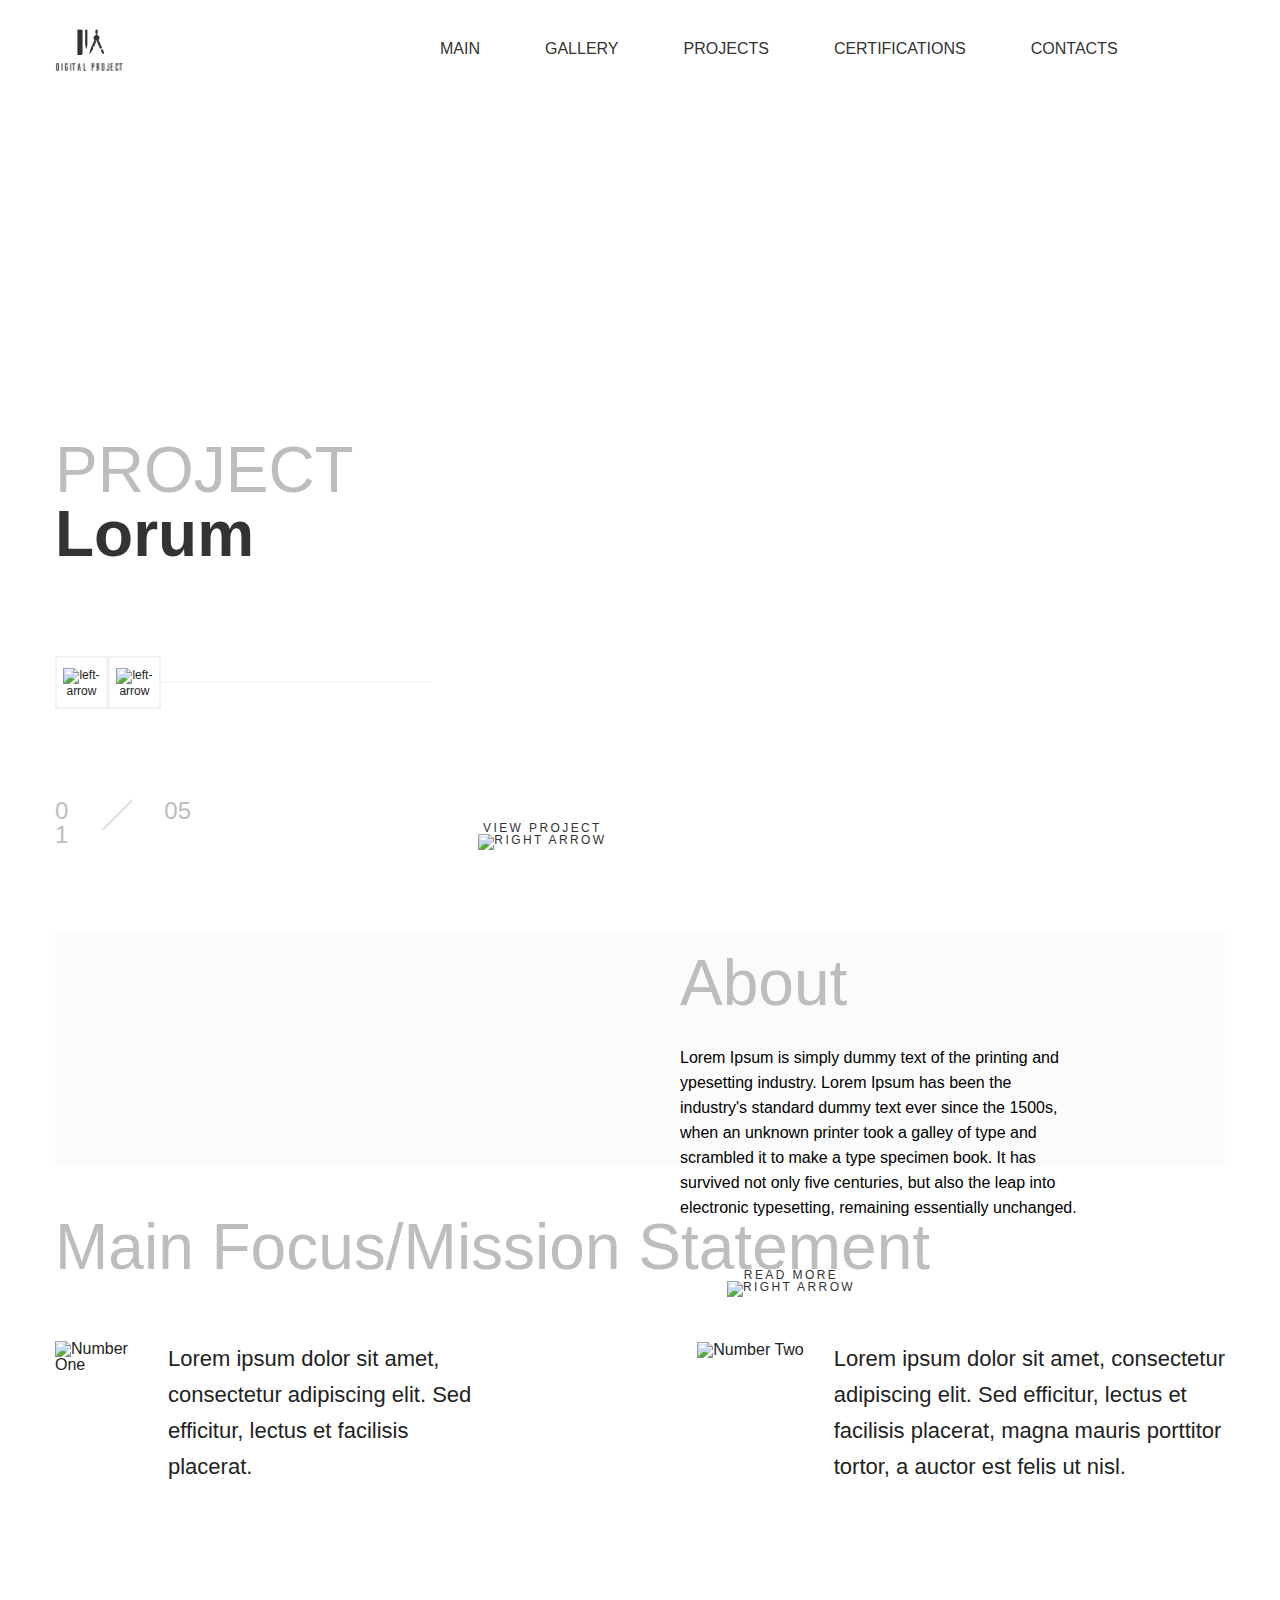
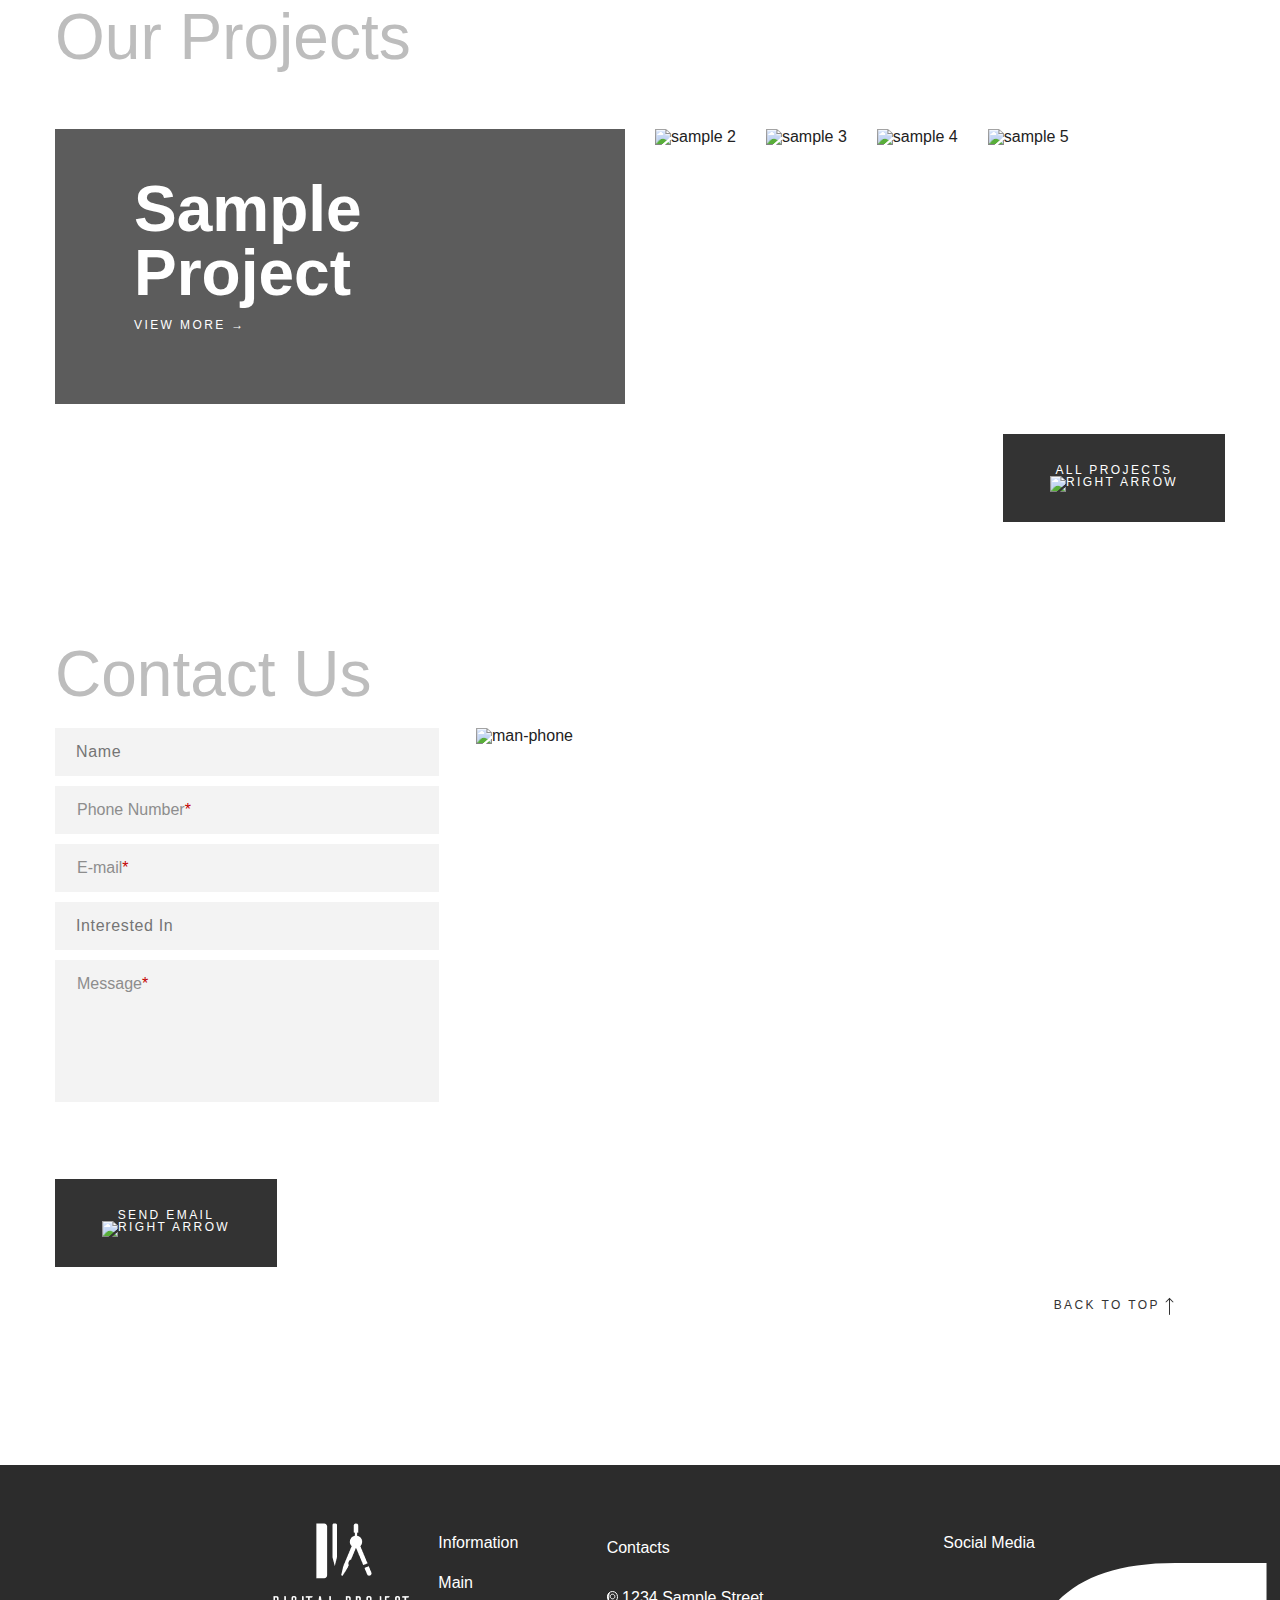
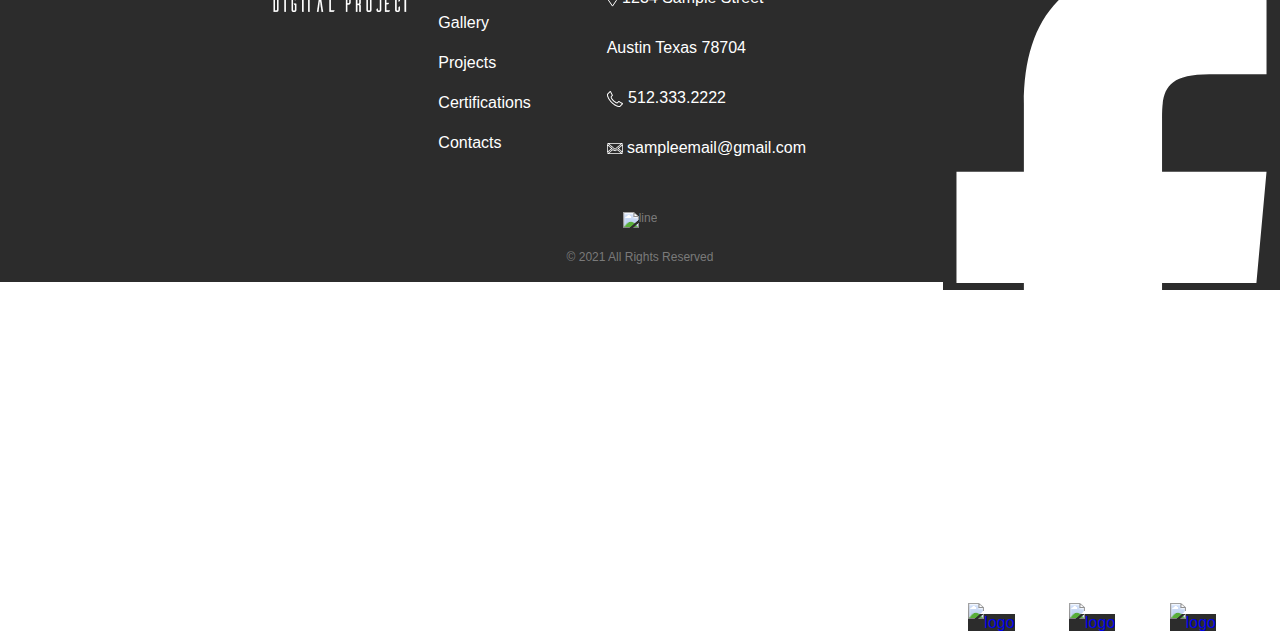
==== commit de6a6fde: "кнопка вверх" ====
--- a/website_of_architects/index.html
+++ b/website_of_architects/index.html
@@ -121,8 +121,8 @@
           <br />survived not only five centuries, but also the leap into
           <br />electronic typesetting, remaining essentially unchanged.
         </div>
-        <a href="#" class="second-section__button button-white-absolute">READ MORE<img class="second-section__right-arrow"
-          src="./assets/images/arrow-2-right-long.svg" alt="right arrow" /></a>
+        <a href="#" class="second-section__button button-white-absolute">READ MORE<img
+            class="second-section__right-arrow" src="./assets/images/arrow-2-right-long.svg" alt="right arrow" /></a>
         <!-- Кнопка -->
         <!-- <button class="second-section__button button">READ MORE <img class="second-section__right-arrow"
             src="./assets/images/arrow-2-right-long.svg" alt="right arrow" /></button> -->
@@ -178,8 +178,8 @@
         <img class="fourth-section__img" src="./assets/images/image_18.png" alt="sample 5">
       </div>
       <!--Кнопка-->
-      <a href="./3_page.html" class="fourth-section__button button-black">ALL PROJECTS <img class="main-section__right-arrow"
-          src="./assets/images/white_right_arrow.svg" alt="right arrow" /></a>
+      <a href="./3_page.html" class="fourth-section__button button-black">ALL PROJECTS <img
+          class="main-section__right-arrow" src="./assets/images/white_right_arrow.svg" alt="right arrow" /></a>
     </div>
   </section>
 
@@ -215,14 +215,16 @@
         </label>
 
       </form>
-
+      <!-- <div class="fifth-section__picture"></div> -->
       <img src="./assets/images/man-phone.png" alt="man-phone" class="fifth-section__picture">
     </div>
     <!-- Кнопка пятой секции -->
     <a href="#" class="fifth-section__button button-black">SEND EMAIL <img class="fifth-section__button-arrow"
         src="./assets/images/white_right_arrow.svg" alt="right arrow" /></a>
 
-    <a href="#" title="Вернуться к началу" class="fifth-section__topbutton button"> Back to Top &#11014 </a>
+    <a href="#" title="Вернуться к началу" class="fifth-section__topbutton button-white">Back to Top <img
+        src="./assets/images/arrow-2-up-long.svg" alt="to-top" /></a>
+
   </section>
 
   <!-- Футер -->
--- a/website_of_architects/assets/styles/style.css
+++ b/website_of_architects/assets/styles/style.css
@@ -818,6 +818,14 @@
   transition: 0.1s ease-in;
 }
 
+@media screen and (min-width: 1024px) and (max-width: 1080px) {
+  .nav-container__nav-menu {
+    margin-left: 315px;
+  }
+  .nav-container__list-item {
+    margin-right: 45px;
+  }
+}
 @media screen and (min-width: 768px) and (max-width: 1023px) {
   .nav-container__nav-menu {
     margin-left: 90px;
@@ -873,13 +881,17 @@
 }
 @media screen and (min-width: 240px) and (max-width: 319px) {
   .nav-container {
-    display: block;
+    border: 1px solid red;
+    height: 110px;
   }
   .nav-container__nav-menu {
     margin-left: 5px;
   }
+  .nav-container__list {
+    display: block;
+  }
   .nav-container__list-item {
-    margin-right: 5px;
+    border: 1px solid red;
     font-size: 8px;
   }
   .nav-container__list-item a:hover {
@@ -1004,15 +1016,15 @@
   position: relative;
   width: 829px;
   height: 770px;
-  background-image: url(/website_of_architects/assets/images/1_block.png);
+  background-image: url(/assets/images/1_block.png);
   background-size: cover;
   background-repeat: no-repeat;
 }
 
 .main-section__button {
   position: absolute;
-  top: 95.1%;
-  left: 13.9%;
+  top: 95.3%;
+  left: 8.9%;
   transform: translate(-50%, -50%);
   -ms-transform: translate(-50%, -50%);
   cursor: pointer;
@@ -1181,17 +1193,17 @@
   margin-top: 120px;
 }
 .fifth-section__block {
-  width: 1170px;
   display: flex;
   flex-direction: row;
-  justify-content: space-between;
+  gap: 30px;
+  justify-items: space-between;
   margin-top: 22px;
   margin-bottom: 77px;
 }
 .fifth-section__picture {
+  grid-area: grid2;
   width: 749px;
   height: 369px;
-  margin-left: 30px;
 }
 .fifth-section__button {
   padding-top: 2rem;
@@ -1199,11 +1211,7 @@
   padding-right: -0.2rem;
 }
 .fifth-section__topbutton {
-  border-radius: 40px;
-  background: #8D8D8D;
-  color: #FFFFFF;
   width: 150px;
-  height: 40px;
   text-decoration: none;
   text-align: center;
   align-self: flex-end;
@@ -1212,14 +1220,70 @@
 }
 .fifth-section__topbutton:hover {
   box-shadow: 5px 0px 10px 0px #333333;
-  background: #F3F3F3;
-  color: #333333;
   transition: 0.3s;
 }
 
+@media screen and (min-width: 768px) and (max-width: 1023px) {
+  .fifth-section__subtitle {
+    margin-top: 100px;
+    margin: 0 auto;
+    margin-top: 20px;
+  }
+  .fifth-section__block {
+    display: flex;
+    flex-direction: column;
+    justify-content: space-between;
+    margin-top: 22px;
+    margin-bottom: 77px;
+  }
+  .fifth-section__picture {
+    margin: 0 auto;
+    margin-top: 30px;
+  }
+}
+@media screen and (min-width: 480px) and (max-width: 767px) {
+  .fifth-section__subtitle {
+    margin-top: 100px;
+    margin: 0 auto;
+    margin-top: 20px;
+  }
+  .fifth-section__block {
+    display: flex;
+    flex-direction: column;
+    justify-content: space-between;
+    margin-top: 22px;
+    margin-bottom: 77px;
+  }
+  .fifth-section__picture {
+    margin: 0 auto;
+    margin-top: 30px;
+  }
+}
+@media screen and (min-width: 320px) and (max-width: 479px) {
+  .fifth-section__subtitle {
+    margin-top: 100px;
+    margin: 0 auto;
+    margin-top: 20px;
+  }
+  .fifth-section__block {
+    display: flex;
+    flex-direction: column;
+    justify-content: space-between;
+    margin-top: 22px;
+    margin-bottom: 50px;
+  }
+  .fifth-section__picture {
+    margin: 0 auto;
+    margin-top: 30px;
+  }
+}
 .fourth-section__container {
   display: flex;
   flex-direction: column;
+  margin-top: 120px;
+}
+
+.fourth-section__subtitle {
   margin-top: 120px;
 }
 
@@ -1363,6 +1427,9 @@
   margin-top: 30px;
   margin-bottom: 30px;
 }
+.main-section__grid-container {
+  margin-bottom: 61px;
+}
 .main-section__arrows {
   display: flex;
   flex-direction: row;
@@ -1386,7 +1453,7 @@
     grid-gap: 20px;
   }
 }
-.main__section__6__page {
+.main__section-six-page {
   margin-left: 300px;
   margin-top: 165px;
   max-width: 500px;
@@ -1415,7 +1482,7 @@
   margin-top: 30px;
 }
 
-.main__button__6__page {
+.main__button-six-page {
   width: 222px;
   height: 71px;
   margin-top: 33px;
@@ -1437,13 +1504,16 @@
   top: 180px;
 }
 
+.form {
+  width: 391px;
+}
 .form__form-item {
   background: #F3F3F3;
   color: #8D8D8D;
   margin-bottom: 10px;
   padding-left: 21px;
   border: none;
-  width: 391px;
+  width: 361px;
   height: 46px;
   font-family: 14px;
   letter-spacing: 0.04em;
@@ -1479,6 +1549,30 @@
   position: relative;
 }
 
+@media screen and (min-width: 768px) and (max-width: 1023px) {
+  .form {
+    margin: 0 185px;
+  }
+}
+@media screen and (min-width: 480px) and (max-width: 767px) {
+  .form {
+    margin: 0 29.5px;
+  }
+}
+@media screen and (min-width: 320px) and (max-width: 479px) {
+  .form {
+    margin: 0 auto;
+  }
+  .form__form-item {
+    margin-bottom: 10px;
+    padding-left: 18px;
+    border: none;
+    width: 280px;
+    height: 36px;
+    font-family: 5px;
+    letter-spacing: 0.04em;
+  }
+}
 .line-four {
   margin: 30px;
   color: #F2F2F2;
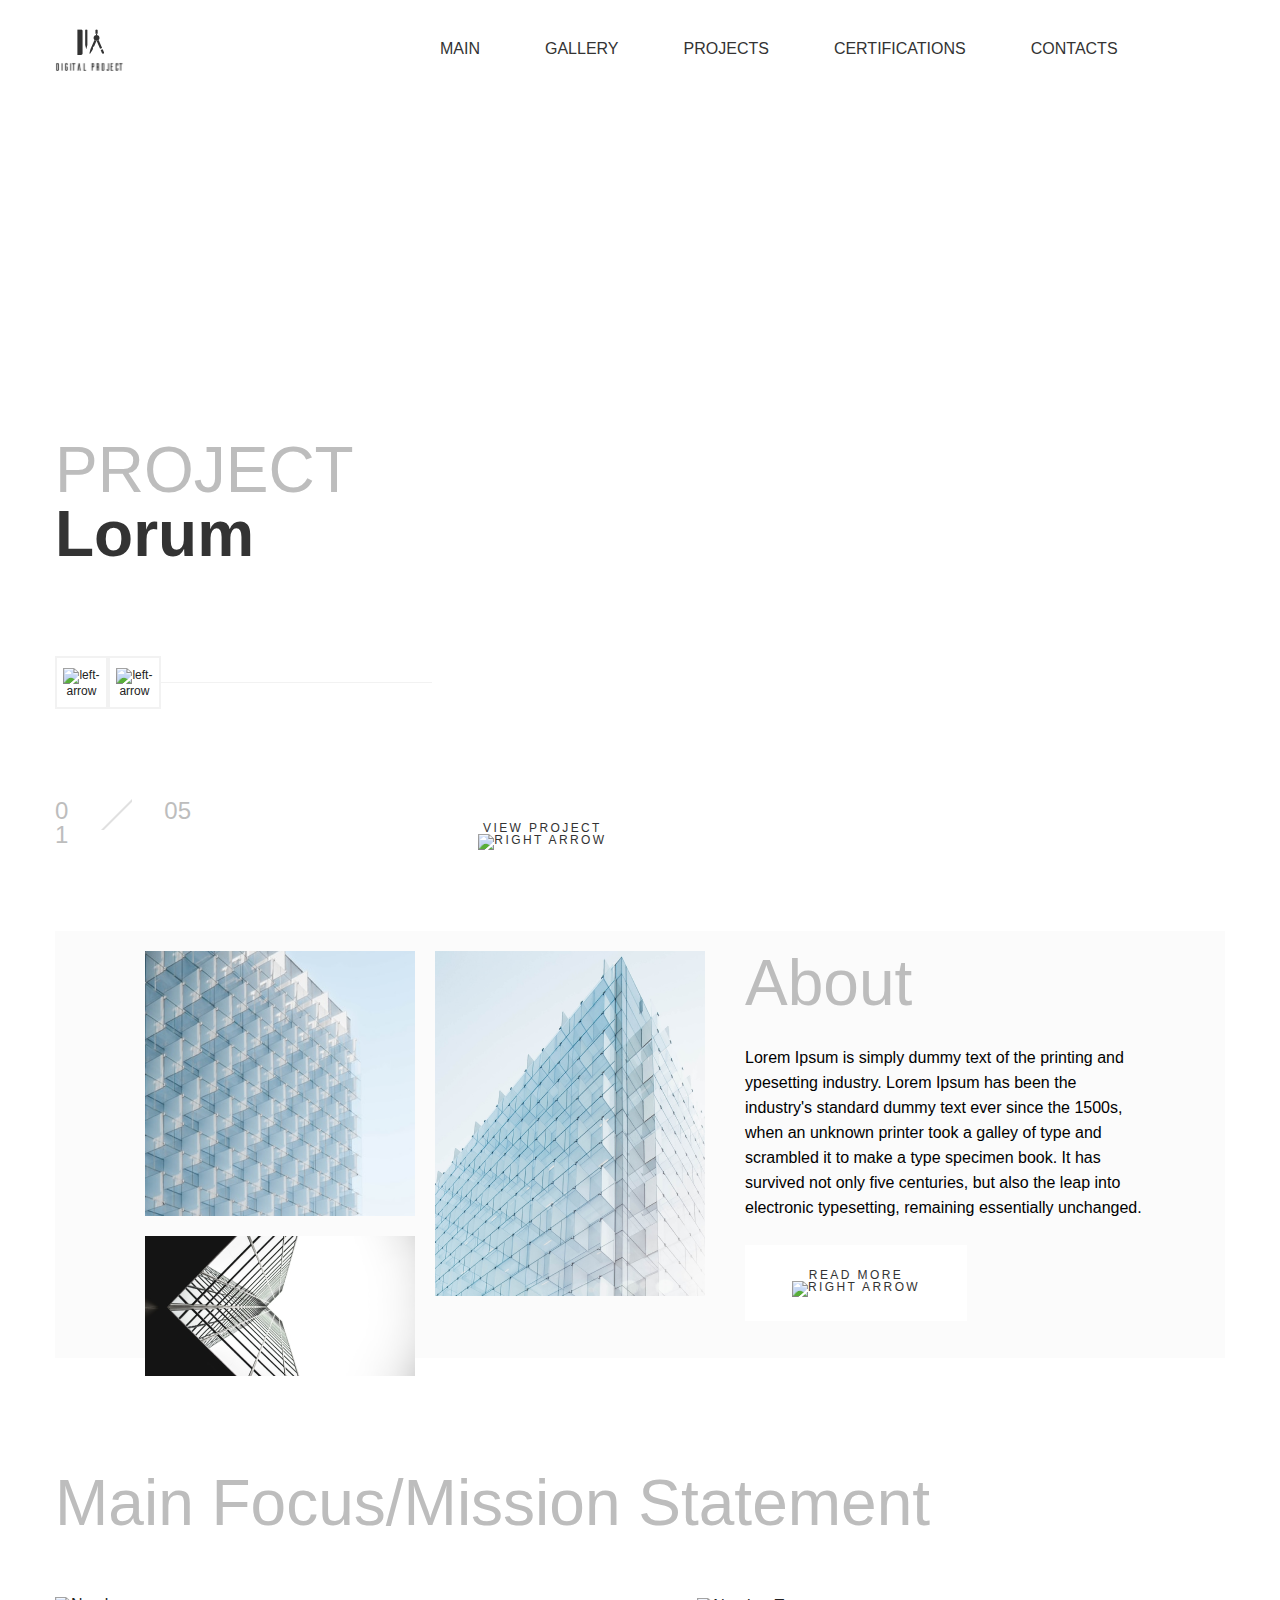
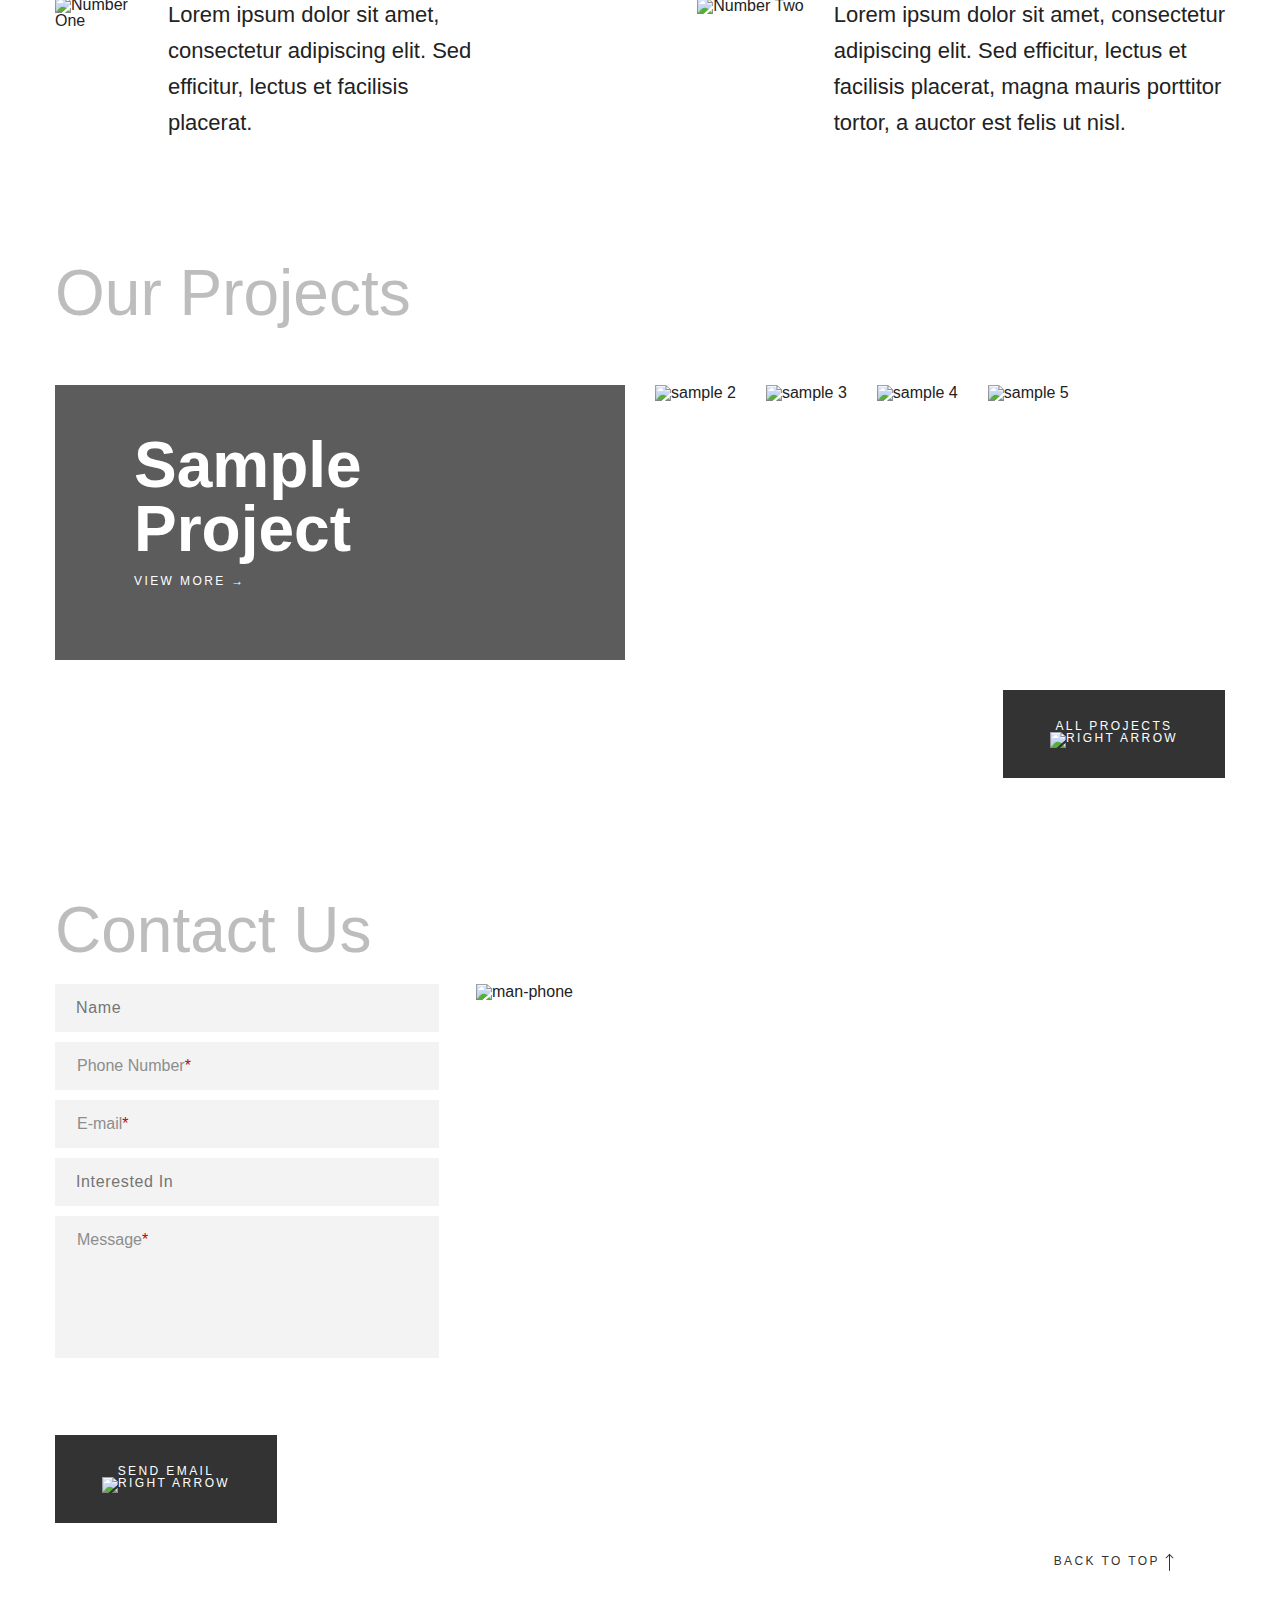
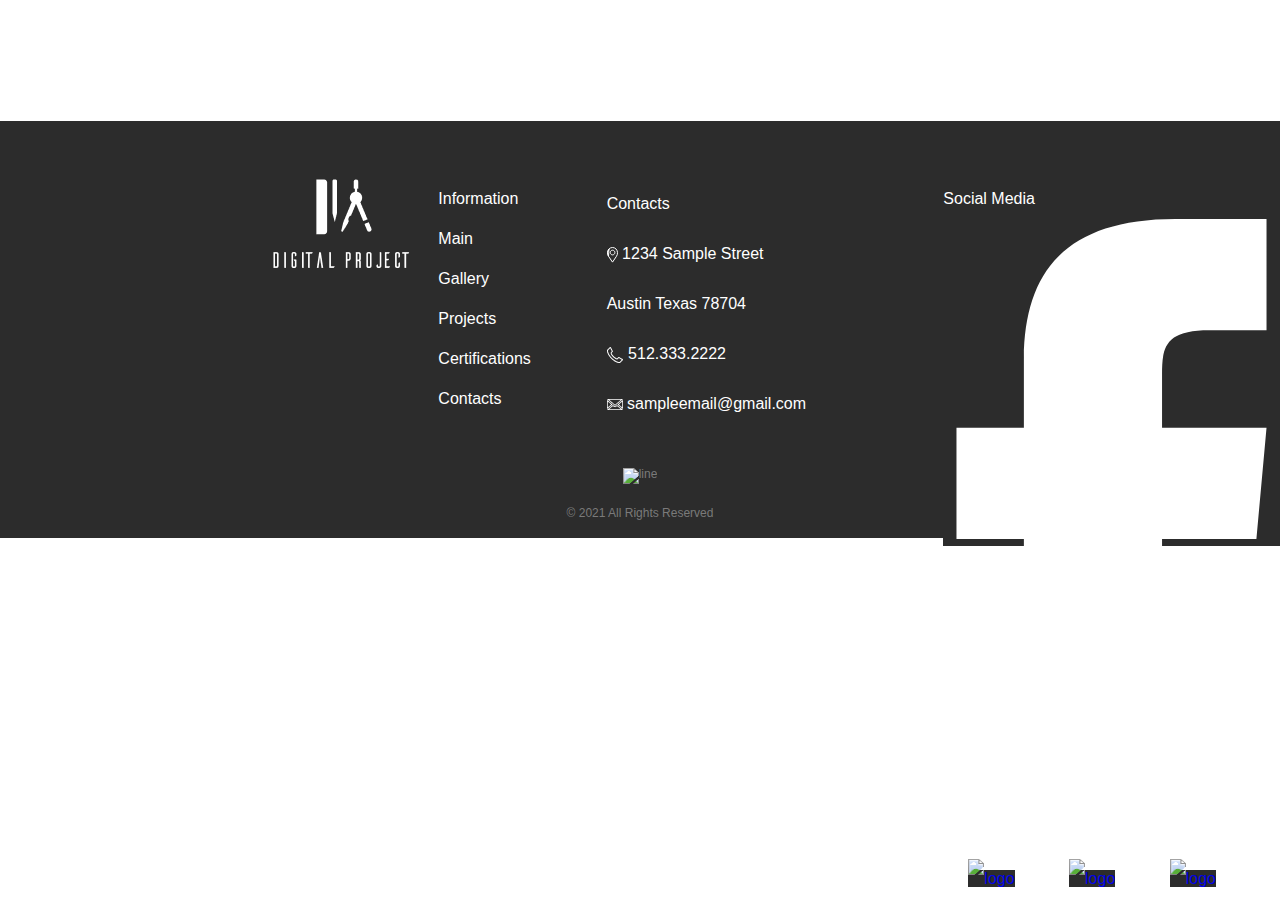
==== commit 9166b0b8: "Заменила пробелы в названии файлов _" ====
--- a/website_of_architects/index.html
+++ b/website_of_architects/index.html
@@ -101,9 +101,9 @@
     <div class="second-section__container container">
       <!-- Левая часть второй секции -->
       <div class="second-section__item-container">
-        <img class="second-section__item item1" src="./assets/images/Rectangle 8.png" alt="">
-        <img class="second-section__item item2" src="./assets/images/Rectangle 9.png" alt="">
-        <img class="second-section__item item3" src="./assets/images/Rectangle 10.png" alt="">
+        <img class="second-section__item item1" src="./assets/images/Rectangle_8.png" alt="">
+        <img class="second-section__item item2" src="./assets/images/Rectangle_9.png" alt="">
+        <img class="second-section__item item3" src="./assets/images/Rectangle_10.png" alt="">
       </div>
       <!-- Правая часть второй секции -->
       <!-- Заголовок -->
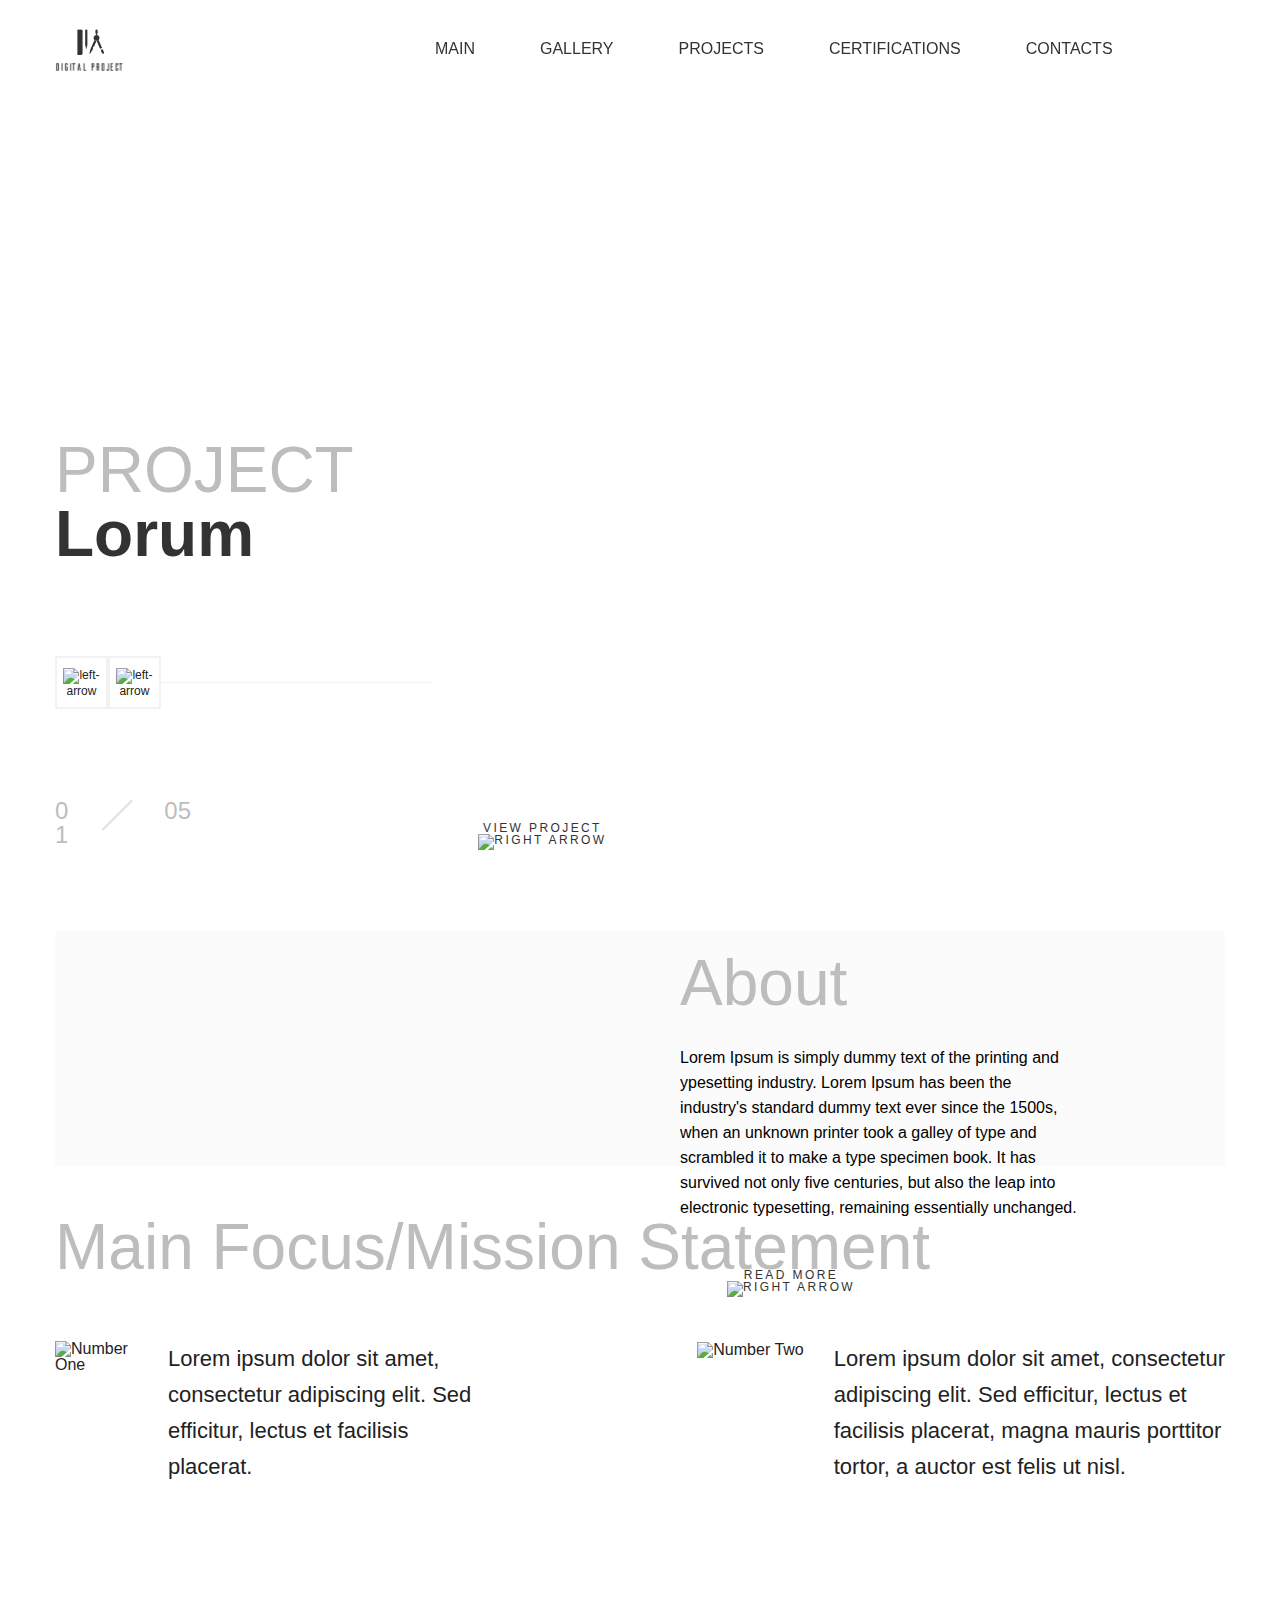
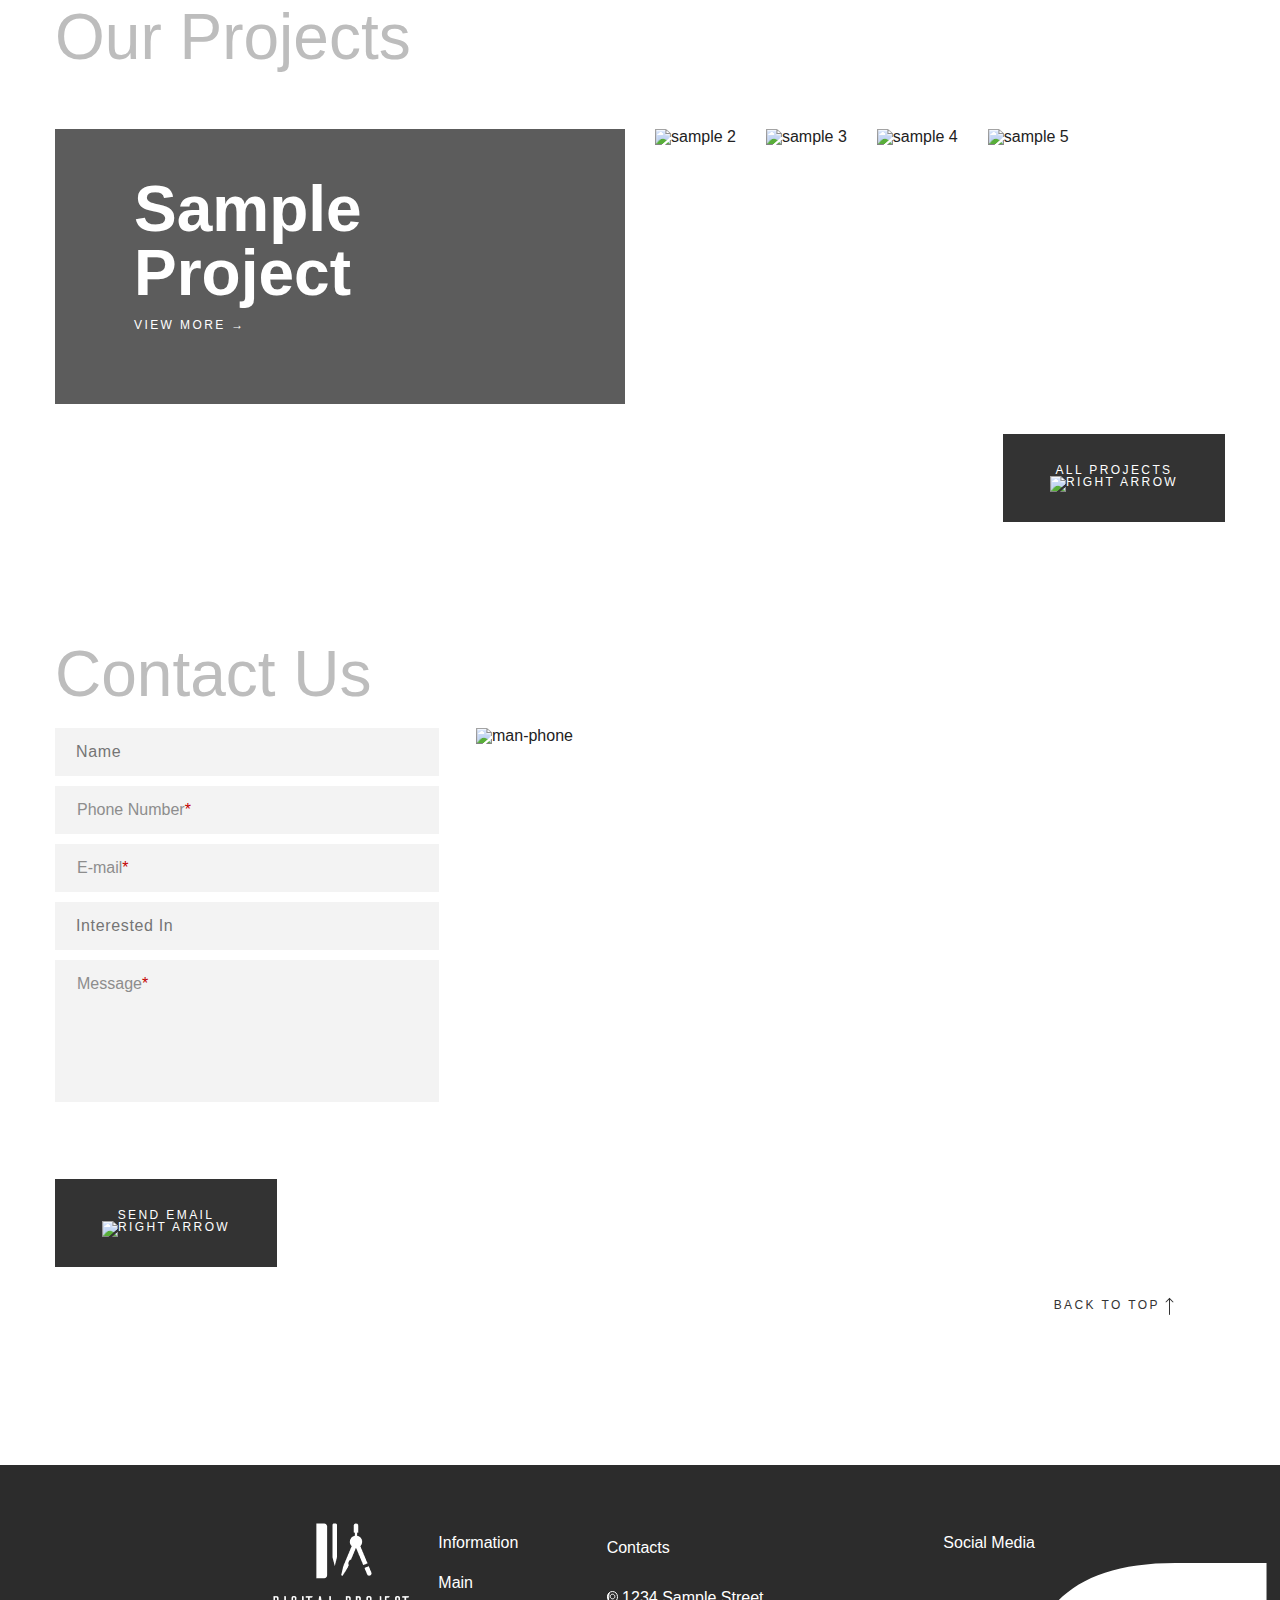
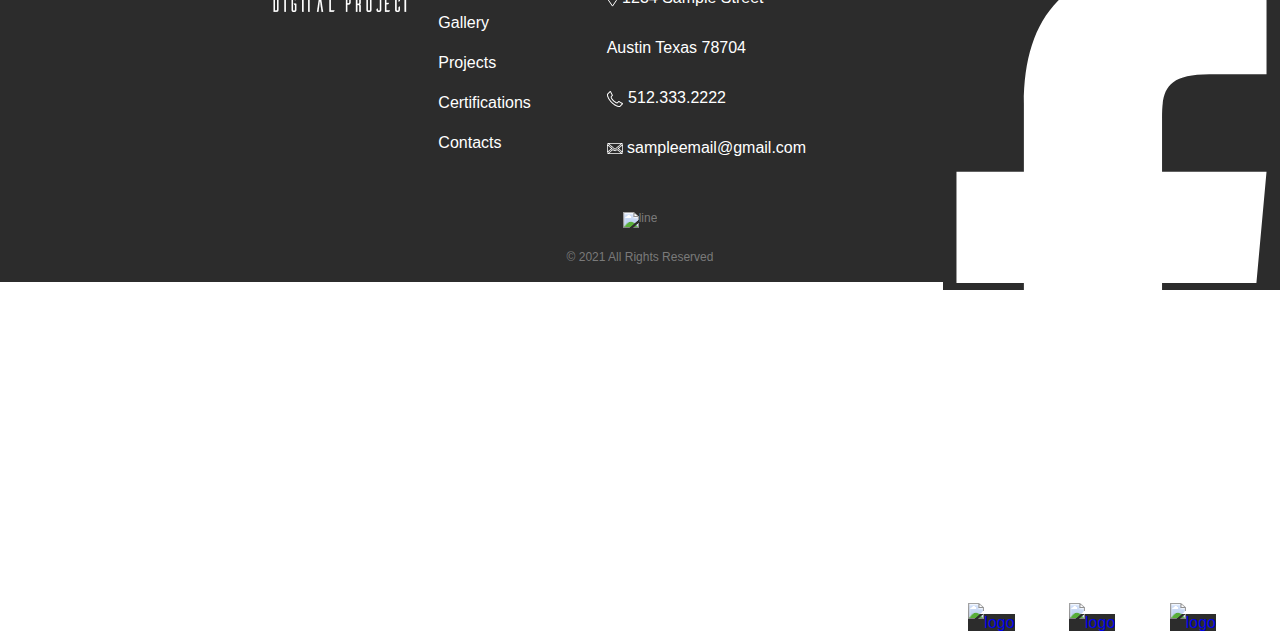
==== commit 2dc6ea83: "поменяла Хэдэр и поставила padding-top" ====
--- a/website_of_architects/index.html
+++ b/website_of_architects/index.html
@@ -15,18 +15,20 @@
 
 <body>
   <!-- Header -->
-  <header class="nav-container container">
-    <a href="./index.html"><img class="nav-container__logo" src="./assets/images/Group_11.svg" alt="logo" /></a>
-    <!-- Навигационное меню -->
-    <nav class="nav-container__nav-menu">
-      <ul class="nav-container__list">
-        <li class="nav-container__list-item"><a href="./index.html">MAIN</a></li>
-        <li class="nav-container__list-item"><a href="./2_page.html">GALLERY</a></li>
-        <li class="nav-container__list-item"><a href="./3_page.html">PROJECTS</a></li>
-        <li class="nav-container__list-item"><a href="./5_page.html">CERTIFICATIONS</a></li>
-        <li class="nav-container__list-item"><a href="./6_page.html">CONTACTS</a></li>
-      </ul>
-    </nav>
+  <header class="nav">
+    <div class="nav-container container">
+      <a href="./index.html"><img class="nav-container__logo" src="./assets/images/Group_11.svg" alt="logo" /></a>
+      <!-- Навигационное меню -->
+      <nav class="nav-container__nav-menu">
+        <ul class="nav-container__list">
+          <li class="nav-container__list-item"><a href="./index.html">MAIN</a></li>
+          <li class="nav-container__list-item"><a href="./2_page.html">GALLERY</a></li>
+          <li class="nav-container__list-item"><a href="./3_page.html">PROJECTS</a></li>
+          <li class="nav-container__list-item"><a href="./5_page.html">CERTIFICATIONS</a></li>
+          <li class="nav-container__list-item"><a href="./6_page.html">CONTACTS</a></li>
+        </ul>
+      </nav>
+    </div>
   </header>
   <!-- Первая секция -->
   <section class="main-section container">
@@ -101,9 +103,9 @@
     <div class="second-section__container container">
       <!-- Левая часть второй секции -->
       <div class="second-section__item-container">
-        <img class="second-section__item item1" src="./assets/images/Rectangle_8.png" alt="">
-        <img class="second-section__item item2" src="./assets/images/Rectangle_9.png" alt="">
-        <img class="second-section__item item3" src="./assets/images/Rectangle_10.png" alt="">
+        <img class="second-section__item item1" src="./assets/images/Rectangle 8.png" alt="">
+        <img class="second-section__item item2" src="./assets/images/Rectangle 9.png" alt="">
+        <img class="second-section__item item3" src="./assets/images/Rectangle 10.png" alt="">
       </div>
       <!-- Правая часть второй секции -->
       <!-- Заголовок -->
--- a/website_of_architects/assets/styles/style.css
+++ b/website_of_architects/assets/styles/style.css
@@ -776,6 +776,16 @@
   color: #333333;
 }
 
+.nav {
+  width: 100vw;
+  height: 102px;
+  background: rgba(255, 255, 255, 0.8);
+  margin: 0 auto;
+  padding: 0;
+  z-index: 1;
+  position: fixed;
+}
+
 .nav-container {
   display: flex;
   flex-direction: row;
@@ -788,7 +798,7 @@
 }
 .nav-container__nav-menu {
   font-family: "Roboto", sans-serif;
-  margin-left: 315px;
+  margin-left: 310px;
 }
 .nav-container__list {
   display: flex;
@@ -820,10 +830,10 @@
 
 @media screen and (min-width: 1024px) and (max-width: 1080px) {
   .nav-container__nav-menu {
-    margin-left: 315px;
+    margin-left: 300px;
   }
   .nav-container__list-item {
-    margin-right: 45px;
+    margin-right: 31px;
   }
 }
 @media screen and (min-width: 768px) and (max-width: 1023px) {
@@ -839,7 +849,7 @@
     height: 80px;
   }
   .nav-container__nav-menu {
-    margin-left: 26px;
+    margin-left: 36px;
   }
   .nav-container__logo {
     display: none;
@@ -860,7 +870,7 @@
     height: 60px;
   }
   .nav-container__nav-menu {
-    margin-left: 10px;
+    margin-left: 18px;
   }
   .nav-container__list-item {
     margin-right: 10px;
@@ -881,7 +891,6 @@
 }
 @media screen and (min-width: 240px) and (max-width: 319px) {
   .nav-container {
-    border: 1px solid red;
     height: 110px;
   }
   .nav-container__nav-menu {
@@ -891,7 +900,6 @@
     display: block;
   }
   .nav-container__list-item {
-    border: 1px solid red;
     font-size: 8px;
   }
   .nav-container__list-item a:hover {
@@ -996,6 +1004,7 @@
 
 .main-section {
   margin-bottom: 120px;
+  padding-top: 102px;
 }
 
 .main-section__content-container {
@@ -1201,7 +1210,6 @@
   margin-bottom: 77px;
 }
 .fifth-section__picture {
-  grid-area: grid2;
   width: 749px;
   height: 369px;
 }
@@ -1217,10 +1225,6 @@
   align-self: flex-end;
   padding-top: 20px;
   padding-bottom: 0px;
-}
-.fifth-section__topbutton:hover {
-  box-shadow: 5px 0px 10px 0px #333333;
-  transition: 0.3s;
 }
 
 @media screen and (min-width: 768px) and (max-width: 1023px) {
@@ -1360,6 +1364,18 @@
   margin: 0 auto;
 }
 
+@media screen and (min-width: 1024px) and (max-width: 1080px) {
+  .container {
+    max-width: 900px;
+    margin: 0 auto;
+  }
+}
+@media screen and (min-width: 768px) and (max-width: 1023px) {
+  .container {
+    max-width: 650px;
+    margin: 0 auto;
+  }
+}
 html {
   font-family: "Roboto", sans-serif;
 }
@@ -1518,6 +1534,10 @@
   font-family: 14px;
   letter-spacing: 0.04em;
 }
+.form__form-item:hover {
+  width: 371px;
+  height: 50px;
+}
 
 .textarea {
   height: 140px;
@@ -1556,7 +1576,7 @@
 }
 @media screen and (min-width: 480px) and (max-width: 767px) {
   .form {
-    margin: 0 29.5px;
+    margin: 0 35px;
   }
 }
 @media screen and (min-width: 320px) and (max-width: 479px) {
@@ -1623,6 +1643,9 @@
   line-height: 25px;
 }
 
+.our-projects {
+  padding-top: 102px;
+}
 .our-projects__line {
   color: #F2F2F2;
   background: #F2F2F2;
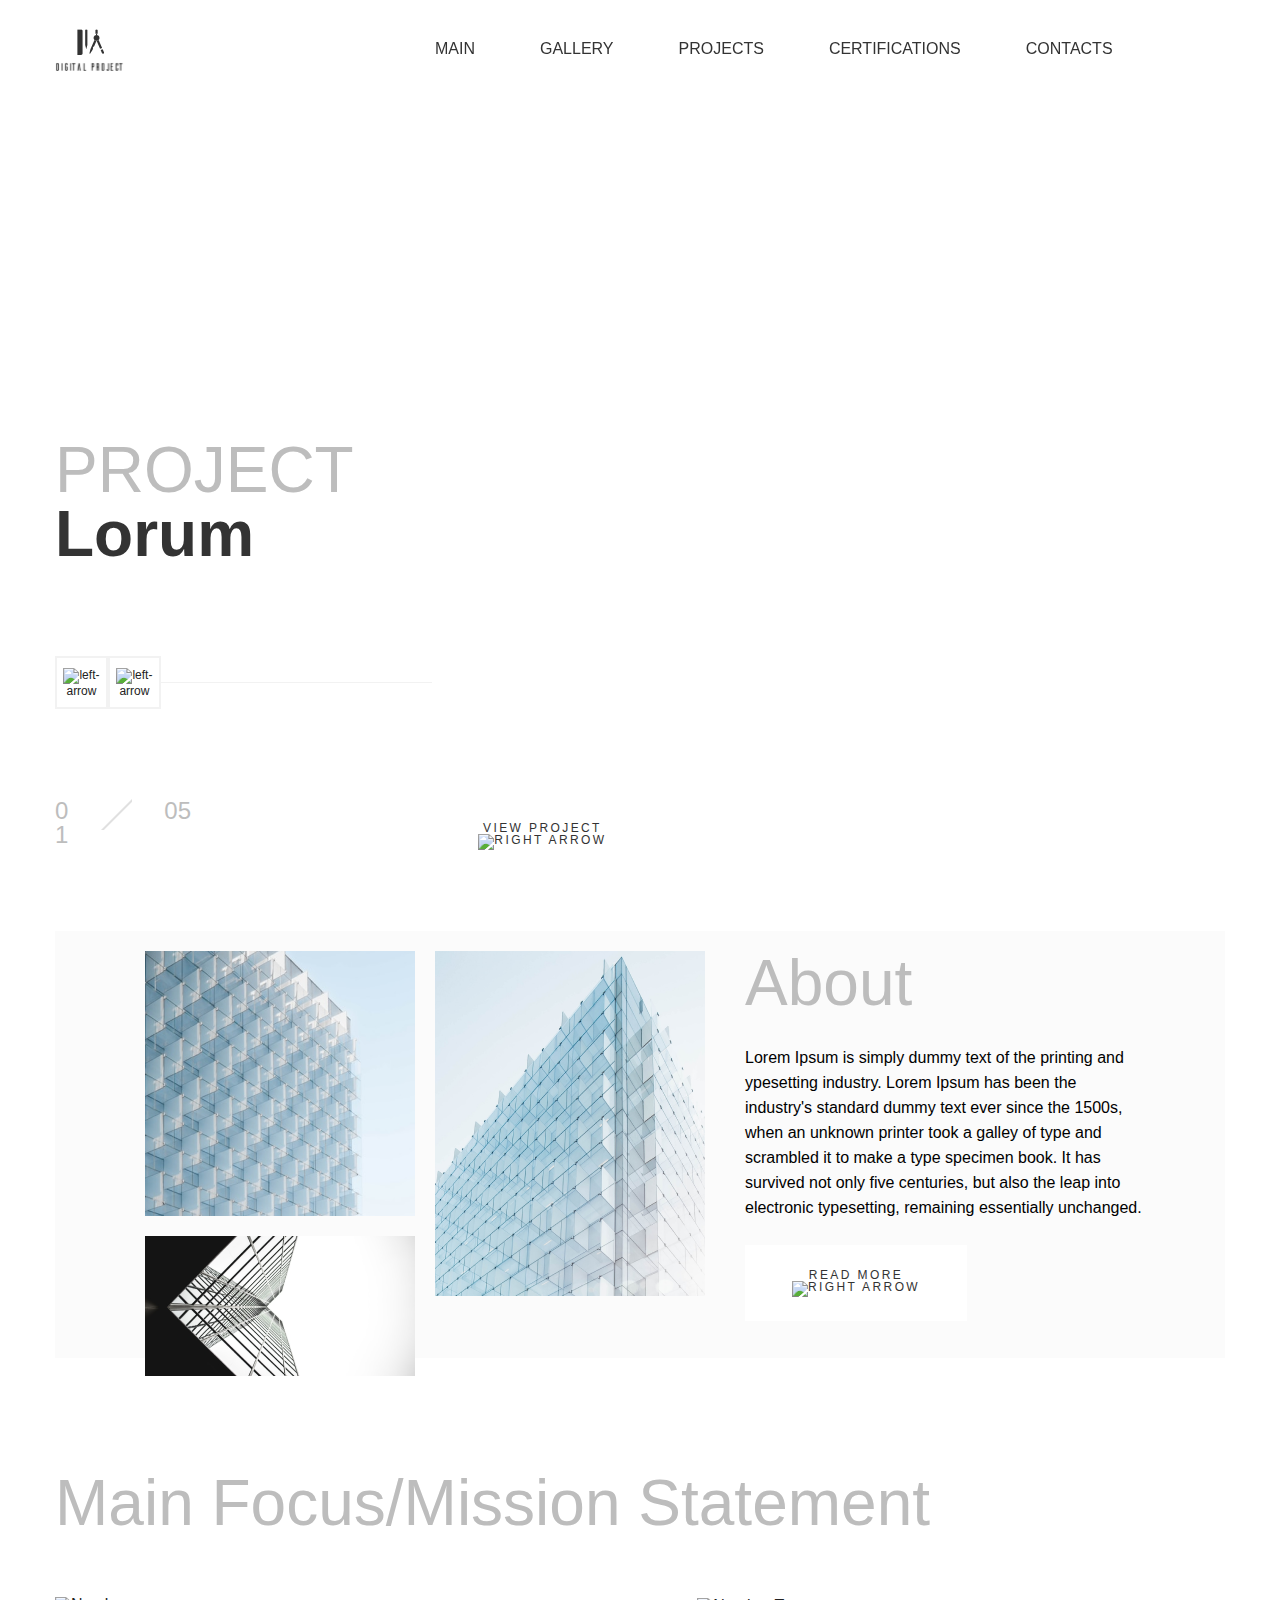
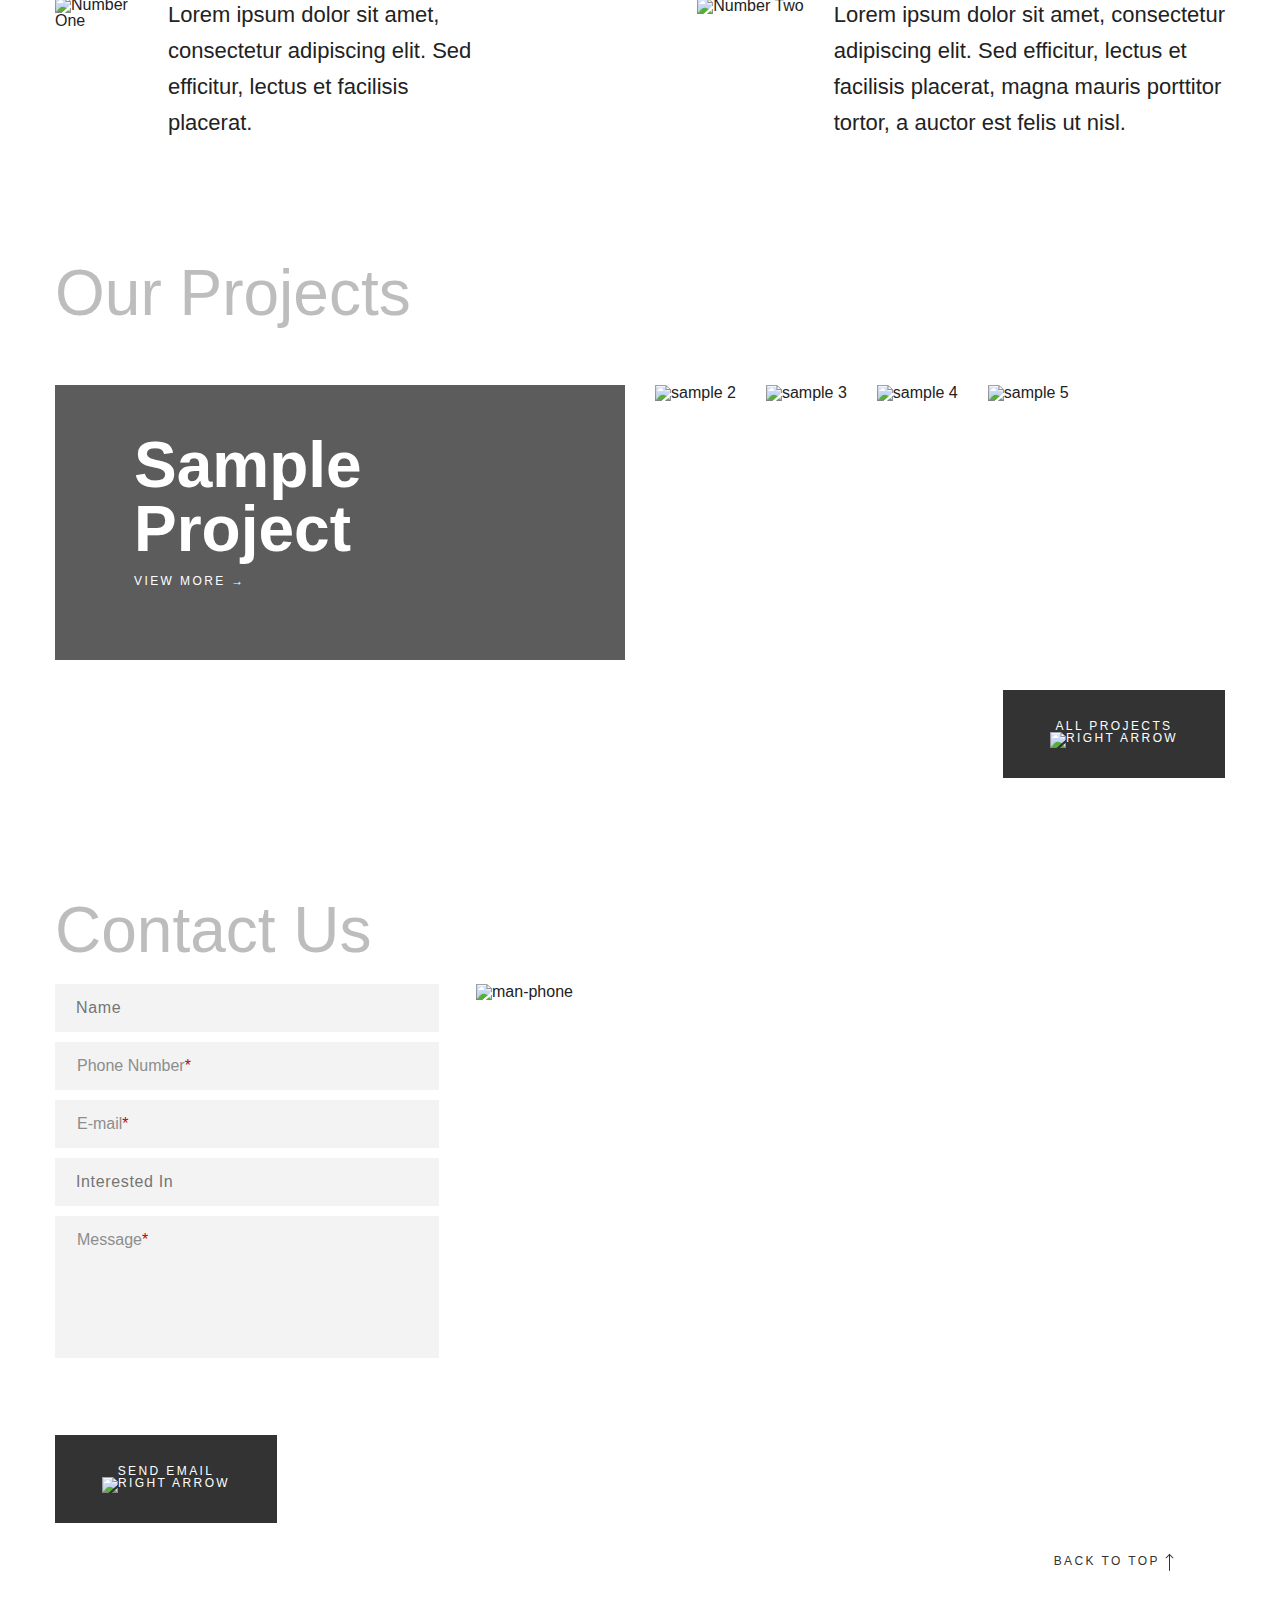
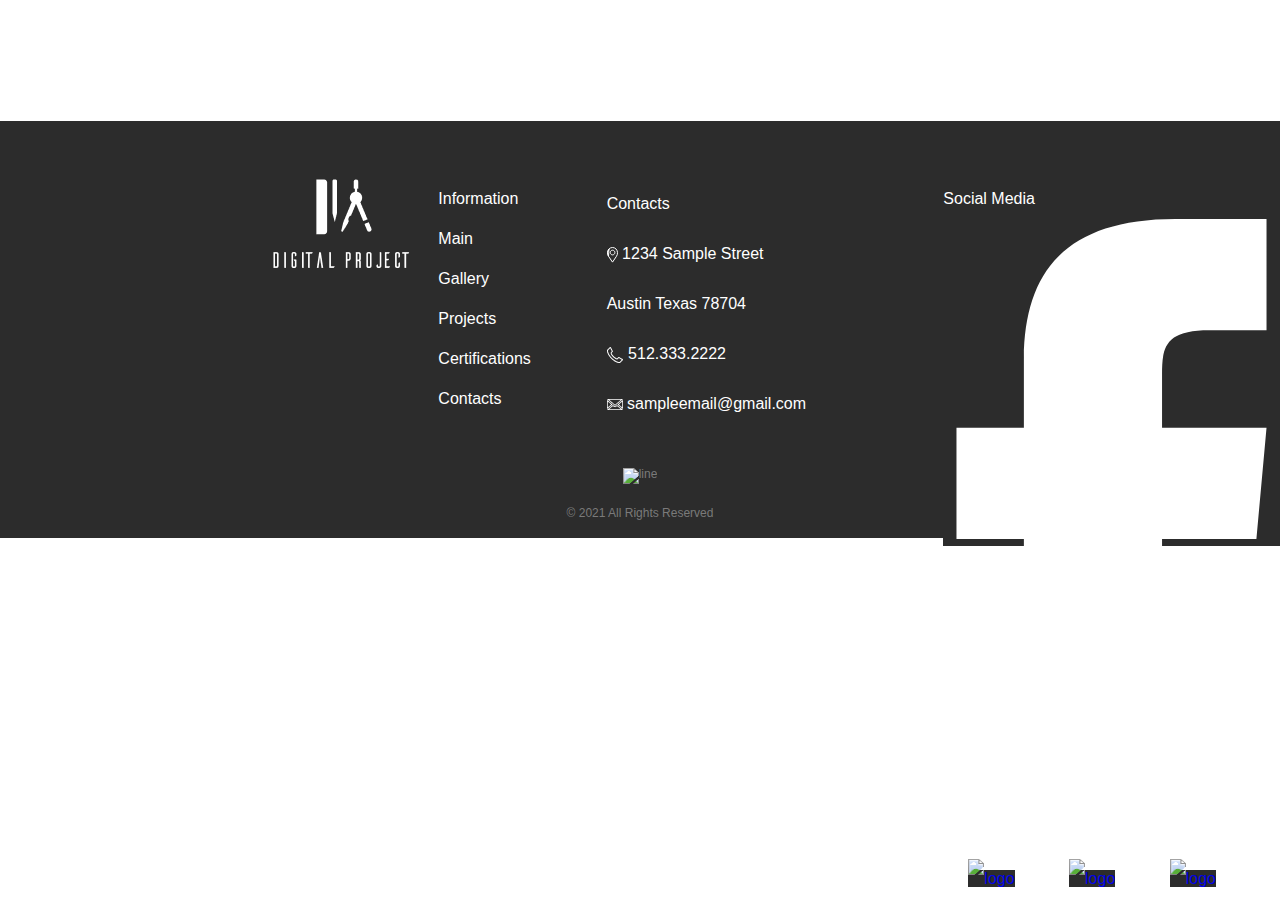
==== commit 19e29aa9: "Merge branch 'main' of https://github.com/sssheina/Collaboration" ====
--- a/website_of_architects/index.html
+++ b/website_of_architects/index.html
@@ -87,7 +87,7 @@
       <!-- Правая часть первой секции -->
       <div class="main-section__right-wrapper main-wrapper2">
         <!-- Кнопка -->
-        <a href="./3_page.html" class="main-section__button button-white-absolute">VIEW PROJECT <img
+        <a href="./4_page.html" class="main-section__button button-white-absolute">VIEW PROJECT <img
             class="main-section__right-arrow" src="./assets/images/arrow-2-right-long.svg" alt="right arrow" /></a>
         <!-- <button class="main-section__button button">VIEW PROJECT <img class="main-section__right-arrow"
             src="./assets/images/arrow-2-right-long.svg" alt="right arrow" /></button> -->
@@ -103,9 +103,9 @@
     <div class="second-section__container container">
       <!-- Левая часть второй секции -->
       <div class="second-section__item-container">
-        <img class="second-section__item item1" src="./assets/images/Rectangle 8.png" alt="">
-        <img class="second-section__item item2" src="./assets/images/Rectangle 9.png" alt="">
-        <img class="second-section__item item3" src="./assets/images/Rectangle 10.png" alt="">
+        <img class="second-section__item item1" src="./assets/images/Rectangle_8.png" alt="">
+        <img class="second-section__item item2" src="./assets/images/Rectangle_9.png" alt="">
+        <img class="second-section__item item3" src="./assets/images/Rectangle_10.png" alt="">
       </div>
       <!-- Правая часть второй секции -->
       <!-- Заголовок -->
@@ -123,12 +123,14 @@
           <br />survived not only five centuries, but also the leap into
           <br />electronic typesetting, remaining essentially unchanged.
         </div>
-        <a href="#" class="second-section__button button-white-absolute">READ MORE<img
+        <!-- Кнопка -->
+        <a href="./3_page.html" class="second-section__button button-white-absolute">READ MORE<img
             class="second-section__right-arrow" src="./assets/images/arrow-2-right-long.svg" alt="right arrow" /></a>
         <!-- Кнопка -->
         <!-- <button class="second-section__button button">READ MORE <img class="second-section__right-arrow"
             src="./assets/images/arrow-2-right-long.svg" alt="right arrow" /></button> -->
       </div>
+    </div>
   </section>
 
   <!-- Третья секция -->
--- a/website_of_architects/assets/styles/style.css
+++ b/website_of_architects/assets/styles/style.css
@@ -1184,14 +1184,7 @@
 }
 
 .button-white-absolute {
-  position: absolute;
-  width: 222px;
-  background-color: white;
-  align-self: end;
-  margin-top: 0px;
   margin-left: 40px;
-  padding: 0;
-  border: 1px solid red;
 }
 
 .fifth-section__container {
@@ -1500,16 +1493,7 @@
 
 .main__button-six-page {
   width: 222px;
-  height: 71px;
-  margin-top: 33px;
-  background: #333333;
-  color: white;
-  letter-spacing: 0.2em;
-  text-transform: uppercase;
-  font-weight: 400;
-  font-size: 12px;
-  line-height: 12px;
-  font-style: normal;
+  margin-top: 32px;
 }
 
 .main__map {
@@ -1767,4 +1751,27 @@
   background-color: #f2f2f2;
 }
 
+.button-black-absolute {
+  background-color: #333333;
+  border: none;
+  color: white;
+  padding-top: 24px;
+  padding-bottom: 24px;
+  padding-right: -0.2rem;
+  text-align: center;
+  text-decoration: none;
+  display: inline-block;
+  font-size: 12px;
+  font-weight: 400;
+  line-height: 12px;
+  letter-spacing: 0.3rem;
+  width: 222px;
+  letter-spacing: 0.2em;
+  text-transform: uppercase;
+}
+
+.button-black-absolute:hover {
+  background-color: #8D8D8D;
+}
+
 /*# sourceMappingURL=style.css.map */
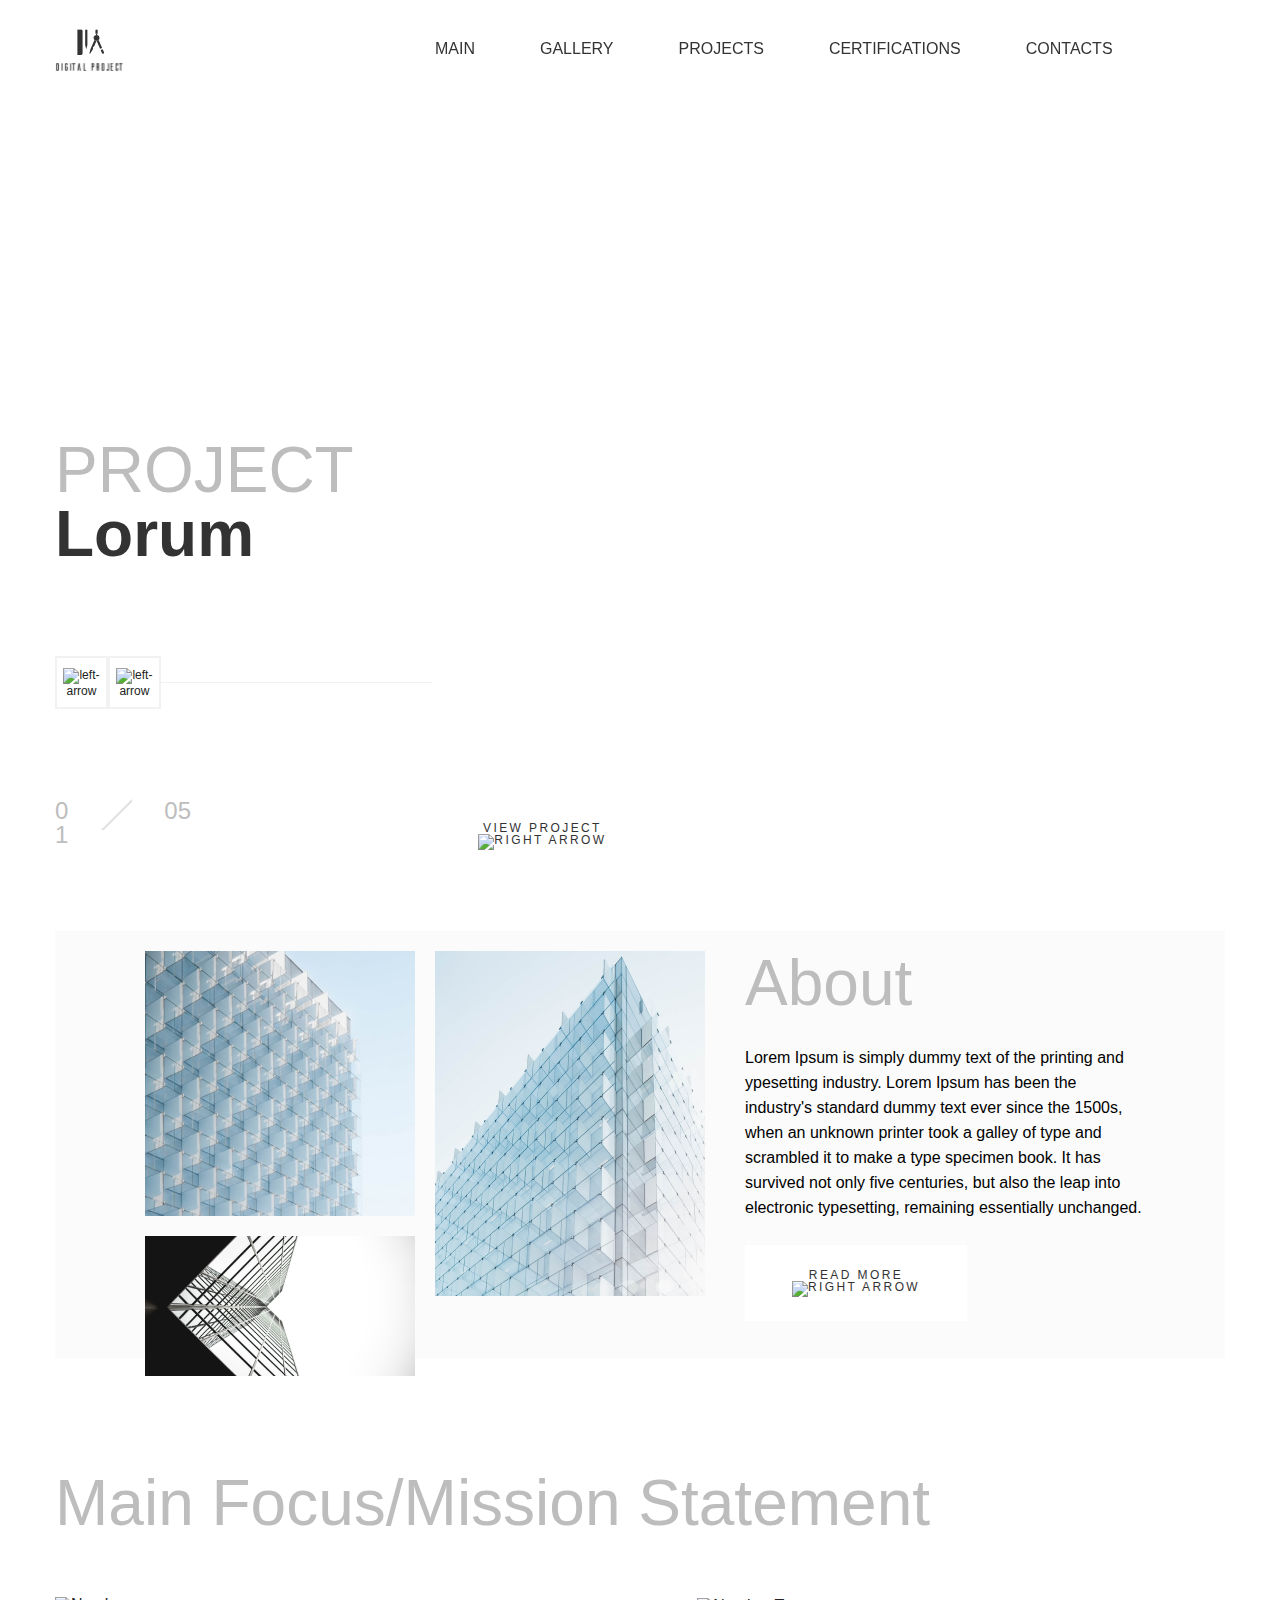
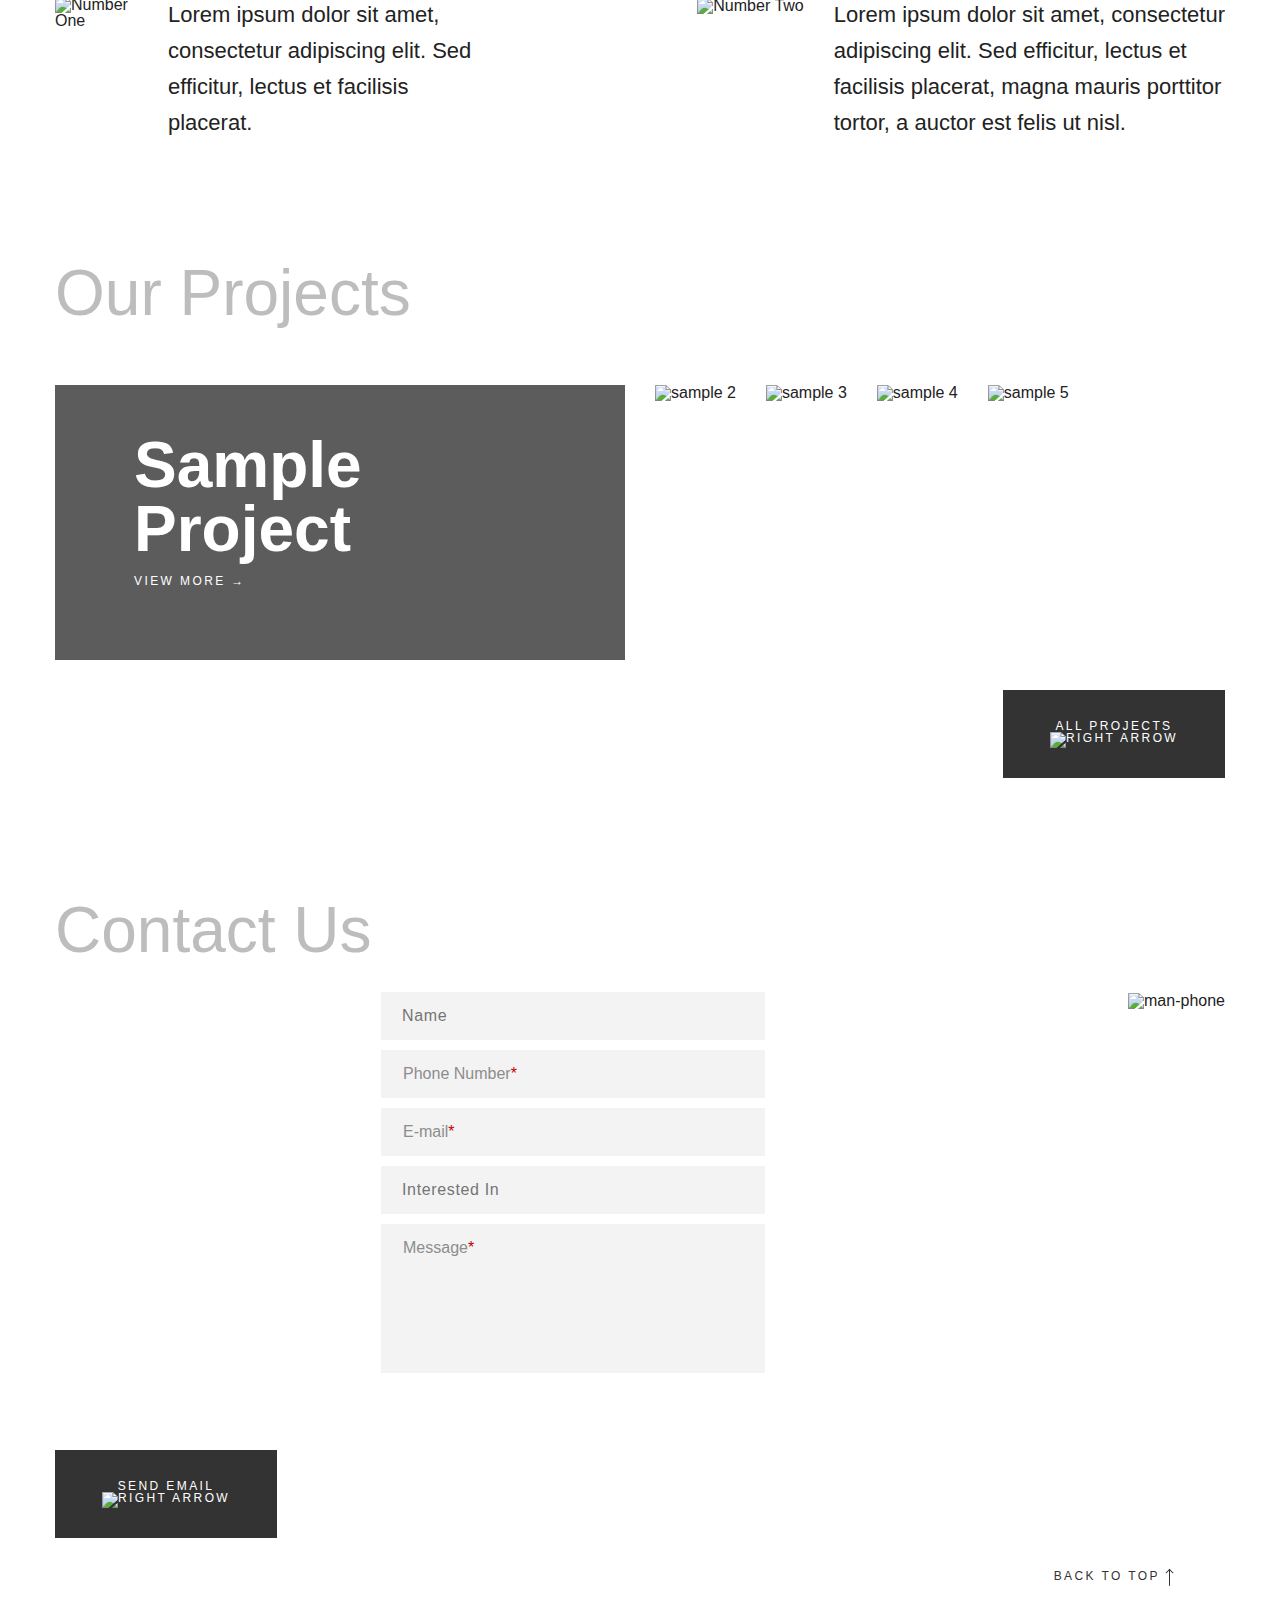
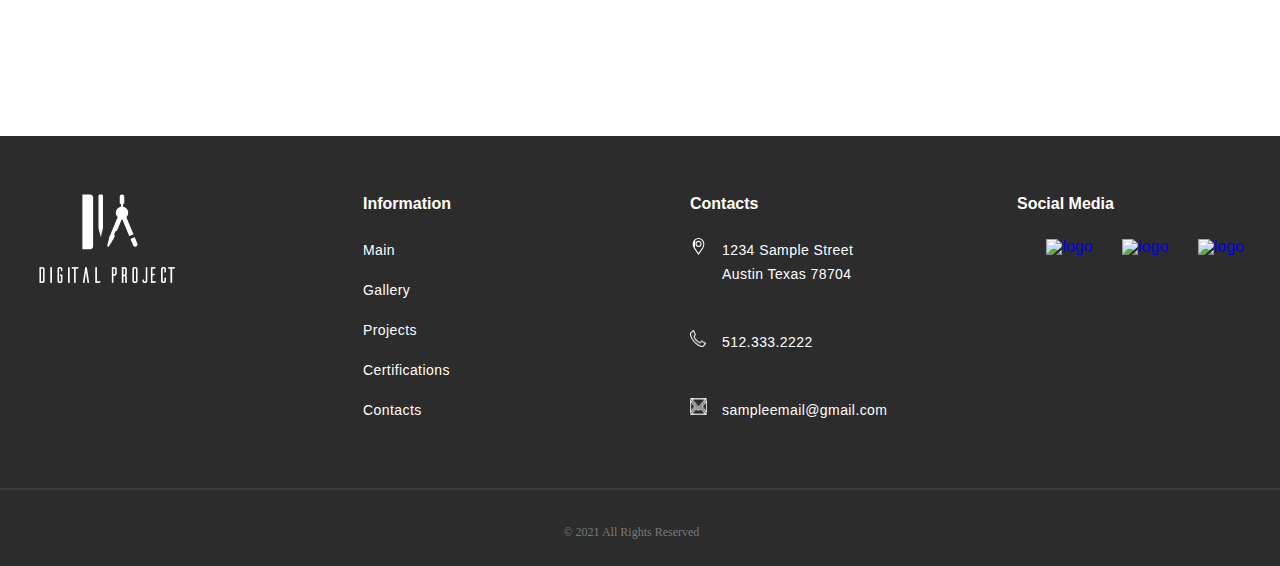
==== commit a5a1de18: "адаптив form, fifth-section" ====
--- a/website_of_architects/index.html
+++ b/website_of_architects/index.html
@@ -15,17 +15,17 @@
 
 <body>
   <!-- Header -->
-  <header class="nav">
-    <div class="nav-container container">
-      <a href="./index.html"><img class="nav-container__logo" src="./assets/images/Group_11.svg" alt="logo" /></a>
+  <header class="header">
+    <div class="header-container container">
+      <a href="./index.html"><img class="header-container__logo" src="./assets/images/Group_11.svg" alt="logo" /></a>
       <!-- Навигационное меню -->
-      <nav class="nav-container__nav-menu">
-        <ul class="nav-container__list">
-          <li class="nav-container__list-item"><a href="./index.html">MAIN</a></li>
-          <li class="nav-container__list-item"><a href="./2_page.html">GALLERY</a></li>
-          <li class="nav-container__list-item"><a href="./3_page.html">PROJECTS</a></li>
-          <li class="nav-container__list-item"><a href="./5_page.html">CERTIFICATIONS</a></li>
-          <li class="nav-container__list-item"><a href="./6_page.html">CONTACTS</a></li>
+      <nav class="header-container__nav-menu">
+        <ul class="header-container__list">
+          <li class="header-container__list-item"><a href="./index.html">MAIN</a></li>
+          <li class="header-container__list-item"><a href="./2_page.html">GALLERY</a></li>
+          <li class="header-container__list-item"><a href="./3_page.html">PROJECTS</a></li>
+          <li class="header-container__list-item"><a href="./5_page.html">CERTIFICATIONS</a></li>
+          <li class="header-container__list-item"><a href="./6_page.html">CONTACTS</a></li>
         </ul>
       </nav>
     </div>
@@ -196,31 +196,33 @@
       <form class="fifth-section__form form">
 
         <label>
-          <input class="fifth-section__form-item form__form-item" type="text" placeholder="Name" />
-        </label>
-
-        <label>
-          <input class="fifth-section__form-item form__form-item" type="tel" required>
+          <input class="fifth-section__form-item form__form-item form__text" type="text" placeholder="Name" />
+        </label>
+
+        <label>
+          <input class="fifth-section__form-item form__form-item form__text" type="tel" required>
           <span placeholder='Phone Number'></span>
         </label>
 
         <label>
-          <input class="fifth-section__form-item form__form-item" type="email" required>
+          <input class="fifth-section__form-item form__form-item form__text" type="email" required>
           <span placeholder='E-mail'></span>
         </label>
 
         <label>
-          <input class="fifth-section__form-item form__form-item" type="text" placeholder="Interested In" />
-        </label>
-
-        <label>
-          <input class="fifth-section__form-item textarea form__form-item" rows="10" required>
+          <input class="fifth-section__form-item form__form-item form__text" type="text" placeholder="Interested In" />
+        </label>
+
+        <label>
+          <input class="fifth-section__form-item textarea form__form-item form__text" rows="10" required>
           <span placeholder='Message'></span>
         </label>
 
       </form>
       <!-- <div class="fifth-section__picture"></div> -->
-      <img src="./assets/images/man-phone.png" alt="man-phone" class="fifth-section__picture">
+      <div class="fifth-section__pictcontainer"><img src="./assets/images/man-phone.png" alt="man-phone"
+          class="fifth-section__picture">
+      </div>
     </div>
     <!-- Кнопка пятой секции -->
     <a href="#" class="fifth-section__button button-black">SEND EMAIL <img class="fifth-section__button-arrow"
@@ -234,46 +236,52 @@
   <!-- Футер -->
   <footer>
     <div class="footer__background">
-      <div class="footer__conteiner">
-        <div class="footer__grid-conteiner">
-          <div class="footer__column">
-            <img class="footer__column-logo" src="./assets/images/Group11__1.svg" alt="logo" />
-          </div>
-          <div class="footer__column-2">
-            <span class="footer__span">Information</span>
-            <ul class="footer__main">
-              <li><a class="footer__main-item" href="./index.html">Main</a></li>
-              <li><a class="footer__main-item" href="./2_page.html">Gallery </a></li>
-              <li><a class="footer__main-item" href="./3_page.html">Projects </a></li>
-              <li><a class="footer__main-item" href="./5_page.html">Certifications </a></li>
-              <li><a class="footer__main-item" href="./6_page.html">Contacts </a></li>
-            </ul>
-          </div>
-          <div class="footer__column-3">
-            <div>Contacts</div>
-            <div> <img class="footer__column_logo-3" src="./assets/images/Vector.svg" alt="logo" /> 1234 Sample
+
+      <div class="footer__grid-container">
+        <div class="footer__column">
+          <img class="footer__column-logo" src="./assets/images/Group11__1.svg" alt="logo" />
+        </div>
+        <div class="footer__column">
+          <span class="footer__subtitle">Information</span>
+          <div class="footer__text-box">
+            <a class="footer__text" href="./index.html">Main</a>
+            <a class="footer__text" href="./2_page.html">Gallery </a>
+            <a class="footer__text" href="./3_page.html">Projects </a>
+            <a class="footer__text" href="./5_page.html">Certifications </a>
+            <a class="footer__text" href="./6_page.html">Contacts </a>
+          </div>
+        </div>
+        <div class="footer__column">
+          <span class="footer__subtitle">Contacts</span>
+          <div class="footer__text-box">
+            <div class="footer__text"> <img class="footer__column_logo-3" src="./assets/images/Vector.svg" alt="logo" />
+              1234 Sample
               Street<br>
               Austin Texas 78704</div>
-            <div><img class="footer__column_logo-3" src="./assets/images/phone.png" alt="logo" /> 512.333.2222</div>
-            <div> <img class="footer__column_logo-3" src="./assets/images/later.png" alt="logo" /> sampleemail@gmail.com
+            <div class="footer__text footer__phone"><img class="footer__column_logo-3" src="./assets/images/phone.png"
+                alt="logo" /><a href="tel:+512.333.2222">512.333.2222</a></div>
+            <div class="footer__text footer__email"> <img class="footer__column_logo-3" src="./assets/images/later.png"
+                alt="logo" /><a href="mailto:sampleemail@gmail.com">sampleemail@gmail.com</a>
+
             </div>
           </div>
-          <div class="footer__column-4">
-            <div>
-              <span> Social Media</span>
-            </div>
-            <a href=# class="footer__column-icons"><img src="./assets/images/facebook.svg" alt="logo" /></a>
-            <a href=# class="footer__column-icon"><img src="./assets/images/twitter.png" alt="logo" /></a>
-            <a href=# class="footer__column-icon"><img src="./assets/images/insta.svg" alt="logo" /></a>
-            <a href=# class="footer__column-icon"><img src="./assets/images/pinterest.svg" alt="logo" /></a>
-          </div>
-        </div>
-      </div>
-      <div class="footer__line">
-        <!-- <hr> -->
-        <img src="./assets/images/Line-4.png" alt="line" class="footer__line" />
-        <p class="footer__lyne-copy">© 2021 All Rights Reserved</p>
-      </div>
+        </div>
+        <div class="footer__column">
+          <span class="footer__subtitle"> Social Media</span>
+          <div class="footer__column-icons">
+            <a href=# class="footer__social-icon"><img src="./assets/images/facebook.svg" alt="logo" /></a>
+            <a href=# class="footer__social-icon"><img src="./assets/images/twitter.png" alt="logo" /></a>
+            <a href=# class="footer__social-icon"><img src="./assets/images/insta.svg" alt="logo" /></a>
+            <a href=# class="footer__social-icon"><img src="./assets/images/pinterest.svg" alt="logo" /></a>
+          </div>
+        </div>
+
+      </div>
+
+      <!-- <hr> -->
+      <hr class="footer__line">
+      <p class="footer__line-text">&#169 2021 All Rights Reserved</p>
+
     </div>
   </footer>
 </body>
--- a/website_of_architects/assets/styles/style.css
+++ b/website_of_architects/assets/styles/style.css
@@ -766,9 +766,39 @@
   font-weight: 300;
   font-size: 64px;
   line-height: 64px;
-  color: #BDBDBD;
-}
-
+  color: #bdbdbd;
+}
+
+@media screen and (min-width: 1024px) and (max-width: 1080px) {
+  .subtitle {
+    font-size: 54px;
+    line-height: 54px;
+  }
+}
+@media screen and (min-width: 768px) and (max-width: 1023px) {
+  .subtitle {
+    font-size: 44px;
+    line-height: 44px;
+  }
+}
+@media screen and (min-width: 480px) and (max-width: 767px) {
+  .subtitle {
+    font-size: 34px;
+    line-height: 34px;
+  }
+}
+@media screen and (min-width: 320px) and (max-width: 479px) {
+  .subtitle {
+    font-size: 28px;
+    line-height: 28px;
+  }
+}
+@media screen and (min-width: 240px) and (max-width: 319px) {
+  .subtitle {
+    font-size: 28px;
+    line-height: 28px;
+  }
+}
 .title {
   font-weight: 700;
   font-size: 64px;
@@ -776,47 +806,77 @@
   color: #333333;
 }
 
-.nav {
+@media screen and (min-width: 1024px) and (max-width: 1080px) {
+  .title {
+    font-size: 54px;
+    line-height: 54px;
+  }
+}
+@media screen and (min-width: 768px) and (max-width: 1023px) {
+  .title {
+    font-size: 44px;
+    line-height: 44px;
+  }
+}
+@media screen and (min-width: 480px) and (max-width: 767px) {
+  .title {
+    font-size: 34px;
+    line-height: 34px;
+  }
+}
+@media screen and (min-width: 320px) and (max-width: 479px) {
+  .title {
+    font-size: 28px;
+    line-height: 28px;
+  }
+}
+@media screen and (min-width: 240px) and (max-width: 319px) {
+  .title {
+    font-size: 28px;
+    line-height: 28px;
+  }
+}
+.header {
   width: 100vw;
   height: 102px;
-  background: rgba(255, 255, 255, 0.8);
+  background: rgba(255, 255, 255, 0.9);
   margin: 0 auto;
   padding: 0;
   z-index: 1;
   position: fixed;
 }
 
-.nav-container {
+.header-container {
   display: flex;
   flex-direction: row;
   align-items: center;
   max-width: 1440px;
   height: 102px;
 }
-.nav-container__logo {
+.header-container__logo {
   width: 70px;
 }
-.nav-container__nav-menu {
+.header-container__nav-menu {
   font-family: "Roboto", sans-serif;
   margin-left: 310px;
 }
-.nav-container__list {
+.header-container__list {
   display: flex;
   flex-direction: row;
 }
-.nav-container__list-item {
+.header-container__list-item {
   height: 20px;
   margin-right: 65px;
 }
-.nav-container__list-item:last-child {
+.header-container__list-item:last-child {
   width: 83px;
   margin-right: 0px;
 }
-.nav-container__list-item a {
+.header-container__list-item a {
   color: #333333;
   text-decoration: none;
 }
-.nav-container__list-item a:hover {
+.header-container__list-item a:hover {
   border-top: 1px solid #333333;
   border-bottom: 1px solid #333333;
   padding-top: 3.89px;
@@ -829,36 +889,39 @@
 }
 
 @media screen and (min-width: 1024px) and (max-width: 1080px) {
-  .nav-container__nav-menu {
+  .header-container__nav-menu {
     margin-left: 300px;
   }
-  .nav-container__list-item {
+  .header-container__list-item {
     margin-right: 31px;
   }
 }
 @media screen and (min-width: 768px) and (max-width: 1023px) {
-  .nav-container__nav-menu {
-    margin-left: 90px;
-  }
-  .nav-container__list-item {
-    margin-right: 45px;
+  .header-container__nav-menu {
+    margin-left: 65px;
+  }
+  .header-container__list-item {
+    margin-right: 30px;
   }
 }
 @media screen and (min-width: 480px) and (max-width: 767px) {
-  .nav-container {
+  .header {
     height: 80px;
   }
-  .nav-container__nav-menu {
-    margin-left: 36px;
-  }
-  .nav-container__logo {
+  .header-container {
+    height: 80px;
+  }
+  .header-container__nav-menu {
+    margin: 0 auto;
+  }
+  .header-container__logo {
     display: none;
   }
-  .nav-container__list-item {
-    margin-right: 33px;
+  .header-container__list-item {
+    margin-right: 35px;
     font-size: 11px;
   }
-  .nav-container__list-item a:hover {
+  .header-container__list-item a:hover {
     padding-left: 5px;
     padding-right: 5px;
     margin-left: -5px;
@@ -866,17 +929,20 @@
   }
 }
 @media screen and (min-width: 320px) and (max-width: 479px) {
-  .nav-container {
+  .header {
     height: 60px;
   }
-  .nav-container__nav-menu {
-    margin-left: 18px;
-  }
-  .nav-container__list-item {
+  .header-container {
+    height: 60px;
+  }
+  .header-container__nav-menu {
+    margin: 0 auto;
+  }
+  .header-container__list-item {
     margin-right: 10px;
     font-size: 10px;
   }
-  .nav-container__list-item a:hover {
+  .header-container__list-item a:hover {
     border-top: none;
     border-bottom: none;
     padding-left: none;
@@ -885,24 +951,24 @@
     padding-bottom: none;
     font-weight: bold;
   }
-  .nav-container__logo {
+  .header-container__logo {
     display: none;
   }
 }
 @media screen and (min-width: 240px) and (max-width: 319px) {
-  .nav-container {
+  .header-container {
     height: 110px;
   }
-  .nav-container__nav-menu {
-    margin-left: 5px;
-  }
-  .nav-container__list {
+  .header-container__nav-menu {
+    margin: 0 auto;
+  }
+  .header-container__list {
     display: block;
   }
-  .nav-container__list-item {
+  .header-container__list-item {
     font-size: 8px;
   }
-  .nav-container__list-item a:hover {
+  .header-container__list-item a:hover {
     border-top: none;
     border-bottom: none;
     padding-left: none;
@@ -911,29 +977,30 @@
     padding-bottom: none;
     font-weight: bold;
   }
-  .nav-container__logo {
-    display: none;
-  }
 }
 .footer__background {
-  background-color: #2C2C2C;
+  background-color: #2c2c2c;
+  color: white;
+  display: flex;
+  flex-direction: column;
   max-width: 100%;
-  height: 417px;
+  height: 430px;
   margin-top: 120px;
-  color: white;
-}
-
-.footer__conteiner {
-  max-width: 1800px;
-}
-
-.footer__grid-conteiner {
+}
+
+.footer__grid-container {
+  align-self: center;
   display: grid;
-  grid-template-areas: "column-1 column-2 column-3 column-4";
-  grid-template-columns: 1fr 1fr 2fr 2fr;
-  grid-template-rows: 347px;
-  max-width: 100%;
-  margin-left: 270px;
+  grid-template-columns: repeat(4, 1fr);
+  justify-items: space-between;
+  column-gap: 100px;
+  width: 1208px;
+  margin: 58px auto;
+}
+
+.footer__column {
+  display: flex;
+  flex-direction: column;
 }
 
 .footer__column-logo {
@@ -941,65 +1008,77 @@
   height: 94px;
 }
 
-.footer__span {
-  right: 67.85%;
-}
-
-.footer__column {
-  grid-area: column-1;
-  max-width: 400px;
-  margin-top: 58px;
-}
-
-.footer__column-2 {
-  grid-area: column-2;
-  margin-top: 58px;
-  line-height: 40px;
-}
-
-.footer__column-3 {
-  grid-area: column-3;
-  margin-top: 58px;
-  line-height: 50px;
-}
-
-.footer__column-4 {
-  grid-area: column-4;
-  margin-top: 58px;
-  line-height: 40px;
+.footer__subtitle {
+  font-weight: 700;
+  font-size: 16px;
+  line-height: 19px;
+  margin-bottom: 25px;
+}
+
+.footer__text-box {
+  display: flex;
+  flex-direction: column;
+  height: 100%;
+  justify-content: space-between;
+  gap: 16px;
+}
+
+.footer__text {
+  color: #ffffff;
+  font-weight: 500;
+  font-size: 14px;
+  line-height: 24px;
+  letter-spacing: 0.03em;
+  text-decoration: none;
+  display: flex;
+  flex-direction: row;
+}
+
+.footer__column_logo-3 {
+  margin-right: 15px;
+  width: 17.01px;
+  height: 17px;
+}
+
+.footer__phone a {
+  color: #fff;
+  text-decoration: none;
+}
+
+.footer__email a {
+  color: #fff;
+  text-decoration: none;
+}
+
+.footer__column-icons {
+  display: flex;
+  flex-direction: row;
+  justify-content: space-between;
+}
+
+.footer__social-icon {
+  text-decoration: none;
+  background: #2c2c2c;
+  cursor: pointer;
+}
+
+.footer__social-icon:hover {
+  opacity: 0.6;
 }
 
 .footer__line {
+  border: 1px solid rgba(200, 200, 200, 0.1);
   width: 100%;
-  text-align: center;
+}
+
+.footer__line-text {
   color: rgba(200, 200, 200, 0.5);
+  font-family: "Open Sans";
+  width: 153px;
+  font-weight: 400;
   font-size: 12px;
-}
-
-.footer__column-icon {
-  text-decoration: none;
-  background: #2C2C2C;
-  margin: 25px;
-  cursor: pointer;
-}
-
-.footer__icon:hover {
-  opacity: 0.6;
-}
-
-.footer__column-icons {
-  text-decoration: none;
-  background: #2C2C2C;
-  margin-right: 25px;
-}
-
-.footer__main-item {
-  text-decoration: none;
-  color: white;
-}
-
-.footer__lyne-copy {
-  margin-top: 23px;
+  line-height: 22px;
+  margin: 23px auto;
 }
 
 .main-section {
@@ -1190,88 +1269,97 @@
 .fifth-section__container {
   display: flex;
   flex-direction: column;
+  padding-top: 120px;
 }
 .fifth-section__subtitle {
-  margin-top: 120px;
+  margin-bottom: 30px;
 }
 .fifth-section__block {
   display: flex;
-  flex-direction: row;
   gap: 30px;
-  justify-items: space-between;
-  margin-top: 22px;
+  max-width: 1170px;
+  height: auto;
   margin-bottom: 77px;
 }
+.fifth-section__pictcontainer {
+  max-width: 100%;
+}
 .fifth-section__picture {
-  width: 749px;
-  height: 369px;
-}
-.fifth-section__button {
-  padding-top: 2rem;
-  padding-bottom: 2rem;
-  padding-right: -0.2rem;
+  margin: 0 auto;
+  max-width: 100%;
+  height: auto;
 }
 .fifth-section__topbutton {
-  width: 150px;
-  text-decoration: none;
-  text-align: center;
   align-self: flex-end;
-  padding-top: 20px;
-  padding-bottom: 0px;
-}
-
+}
+
+@media screen and (min-width: 1024px) and (max-width: 1080px) {
+  .fifth-section__container {
+    padding-top: 80px;
+  }
+  .fifth-section__block {
+    gap: 20px;
+    max-width: 900px;
+    margin-bottom: 67px;
+  }
+}
 @media screen and (min-width: 768px) and (max-width: 1023px) {
+  .fifth-section__container {
+    padding-top: 120px;
+  }
   .fifth-section__subtitle {
-    margin-top: 100px;
-    margin: 0 auto;
-    margin-top: 20px;
+    margin: 0 auto 30px;
   }
   .fifth-section__block {
     display: flex;
     flex-direction: column;
-    justify-content: space-between;
-    margin-top: 22px;
-    margin-bottom: 77px;
-  }
-  .fifth-section__picture {
-    margin: 0 auto;
-    margin-top: 30px;
+    max-width: 900px;
+    margin-bottom: 50px;
   }
 }
 @media screen and (min-width: 480px) and (max-width: 767px) {
+  .fifth-section__container {
+    padding-top: 70px;
+  }
   .fifth-section__subtitle {
-    margin-top: 100px;
-    margin: 0 auto;
-    margin-top: 20px;
+    margin: 0 auto 30px;
   }
   .fifth-section__block {
     display: flex;
     flex-direction: column;
-    justify-content: space-between;
-    margin-top: 22px;
-    margin-bottom: 77px;
-  }
-  .fifth-section__picture {
-    margin: 0 auto;
-    margin-top: 30px;
+    max-width: 450px;
+    margin-bottom: 50px;
   }
 }
 @media screen and (min-width: 320px) and (max-width: 479px) {
+  .fifth-section__container {
+    padding-top: 30px;
+  }
   .fifth-section__subtitle {
-    margin-top: 100px;
-    margin: 0 auto;
-    margin-top: 20px;
+    margin: 0 auto 30px;
   }
   .fifth-section__block {
     display: flex;
     flex-direction: column;
-    justify-content: space-between;
-    margin-top: 22px;
-    margin-bottom: 50px;
-  }
-  .fifth-section__picture {
-    margin: 0 auto;
-    margin-top: 30px;
+    max-width: 300px;
+    margin-bottom: 30px;
+  }
+}
+@media screen and (min-width: 240px) and (max-width: 319px) {
+  .fifth-section__container {
+    padding-top: 50px;
+  }
+  .fifth-section__block {
+    gap: 10px;
+  }
+  .fifth-section__subtitle {
+    margin: 0 auto 30px;
+  }
+  .fifth-section__block {
+    display: flex;
+    flex-direction: column;
+    max-width: 220px;
+    margin-bottom: 20px;
   }
 }
 .fourth-section__container {
@@ -1360,13 +1448,26 @@
 @media screen and (min-width: 1024px) and (max-width: 1080px) {
   .container {
     max-width: 900px;
-    margin: 0 auto;
   }
 }
 @media screen and (min-width: 768px) and (max-width: 1023px) {
   .container {
     max-width: 650px;
-    margin: 0 auto;
+  }
+}
+@media screen and (min-width: 480px) and (max-width: 767px) {
+  .container {
+    max-width: 450px;
+  }
+}
+@media screen and (min-width: 320px) and (max-width: 479px) {
+  .container {
+    max-width: 300px;
+  }
+}
+@media screen and (min-width: 240px) and (max-width: 319px) {
+  .container {
+    max-width: 220px;
   }
 }
 html {
@@ -1385,7 +1486,7 @@
 }
 
 .main-section__row-1 {
-  margin-top: 47, 14px;
+  margin-top: 80px;
 }
 
 .main-section__subtitle_two {
@@ -1420,10 +1521,6 @@
   -webkit-filter: grayscale(100%);
 }
 
-.main-section__container {
-  min-height: 1035px;
-  margin: 0 auto;
-}
 .main-section__subtitle {
   margin-top: 80px;
 }
@@ -1444,68 +1541,84 @@
   flex-direction: row;
 }
 
+@media screen and (min-width: 1024px) and (max-width: 1080px) {
+  .main-section__subtitle {
+    margin-top: 60px;
+  }
+}
+@media screen and (min-width: 768px) and (max-width: 1023px) {
+  .main-section__subtitle {
+    margin-top: 40px;
+  }
+}
+@media screen and (min-width: 480px) and (max-width: 767px) {
+  .main-section__subtitle {
+    margin-top: 20px;
+  }
+}
+@media screen and (min-width: 320px) and (max-width: 479px) {
+  .main-section__subtitle {
+    margin-top: 10px;
+  }
+}
+@media screen and (min-width: 240px) and (max-width: 319px) {
+  .main-section__subtitle {
+    margin-top: 10px;
+  }
+}
 .grid-container {
   display: grid;
+  gap: 30px;
+  grid-template-columns: repeat(auto-fit, 210px);
   grid-template-rows: repeat(2, 260px);
-  grid-template-columns: repeat(auto-fill, 210px);
-  gap: 30px;
   justify-content: center;
   margin: 0 auto;
   padding: 0;
 }
 
-@media only screen and (min-width: 768px) and (max-width: 1023px) {
-  .grid-container {
-    display: grid;
-    grid-template-rows: repeat(2, 230px);
-    grid-template-columns: repeat(auto-fit, 180px);
-    grid-gap: 20px;
-  }
-}
-.main__section-six-page {
-  margin-left: 300px;
-  margin-top: 165px;
-  max-width: 500px;
-}
-
-.main__name {
-  width: 280px;
-  height: 46px;
+.six-page {
+  padding-top: 102px;
+  display: flex;
+}
+
+.six-page__text {
+  width: 340px;
+}
+
+.six-page__subtitle {
+  margin-top: 80px;
+}
+
+.six-page__name {
   margin-top: 34px;
+  margin-bottom: 10px;
   font-weight: bolder;
 }
 
-.main__adress {
-  width: 100%;
-  height: 46px;
-}
-
-.main__phone {
-  width: 114px;
-  height: 21px;
-}
-
-.main__mail {
-  width: 114px;
-  height: 21px;
-  margin-top: 30px;
-}
-
-.main__button-six-page {
-  width: 222px;
-  margin-top: 32px;
-}
-
-.main__map {
-  position: absolute;
-  width: 1319px;
-  height: 501px;
-  left: 583px;
-  top: 180px;
+.six-page__adress {
+  margin-bottom: 44px;
+}
+
+.six-page__phone {
+  margin-bottom: 53px;
+  font-weight: bolder;
+}
+
+.six-page__email {
+  display: block;
+  margin-bottom: 33px;
+  color: #000000;
+  text-decoration: none;
+}
+
+.six-page__map {
+  border: 1px solid black;
+  margin-left: 130px;
 }
 
 .form {
   width: 391px;
+  margin: 0 auto;
 }
 .form__form-item {
   background: #F3F3F3;
@@ -1515,16 +1628,18 @@
   border: none;
   width: 361px;
   height: 46px;
+}
+.form__form-item:hover {
+  transform: scale(1.025);
+}
+.form__text {
   font-family: 14px;
+  font-weight: 400;
   letter-spacing: 0.04em;
 }
-.form__form-item:hover {
-  width: 371px;
-  height: 50px;
-}
 
 .textarea {
-  height: 140px;
+  height: 147px;
   margin-bottom: 0px;
 }
 
@@ -1536,14 +1651,14 @@
 label span {
   position: absolute;
   padding-top: 16px;
-  left: 12px;
+  left: 11px;
   cursor: text;
 }
 
 input:invalid + span:before {
   content: attr(placeholder);
   color: #8D8D8D;
-  padding-left: 10px;
+  padding-left: 11px;
   position: relative;
 }
 
@@ -1553,37 +1668,90 @@
   position: relative;
 }
 
-@media screen and (min-width: 768px) and (max-width: 1023px) {
+@media screen and (min-width: 1024px) and (max-width: 1080px) {
   .form {
-    margin: 0 185px;
-  }
-}
-@media screen and (min-width: 480px) and (max-width: 767px) {
-  .form {
-    margin: 0 35px;
+    width: 371px;
+  }
+  .form__form-item {
+    margin-bottom: 8px;
+    padding-left: 18px;
+    width: 340px;
+    height: 35px;
+  }
+  .form__text {
+    font-family: 12px;
+  }
+  .textarea {
+    height: 90px;
+  }
+  label span {
+    padding-top: 12px;
+    left: 10px;
+  }
+  input:invalid + span:before {
+    content: attr(placeholder);
+    padding-left: 10px;
+    position: relative;
   }
 }
 @media screen and (min-width: 320px) and (max-width: 479px) {
   .form {
-    margin: 0 auto;
+    width: 280px;
   }
   .form__form-item {
-    margin-bottom: 10px;
-    padding-left: 18px;
-    border: none;
-    width: 280px;
+    margin: 0 auto 10px;
+    padding-left: 15px;
+    width: 260px;
     height: 36px;
-    font-family: 5px;
-    letter-spacing: 0.04em;
-  }
-}
+  }
+  .form__text {
+    font-family: 12px;
+  }
+  .textarea {
+    height: 120px;
+  }
+  label span {
+    position: absolute;
+    padding-top: 12px;
+    left: 5px;
+    cursor: text;
+  }
+}
+@media screen and (min-width: 240px) and (max-width: 319px) {
+  .form {
+    width: 200px;
+  }
+  .form__form-item {
+    margin: 0 auto 10px;
+    padding-left: 15px;
+    width: 180px;
+    height: 36px;
+  }
+  .form__text {
+    font-family: 12px;
+  }
+  .textarea {
+    height: 120px;
+  }
+  label span {
+    position: absolute;
+    padding-top: 12px;
+    left: 5px;
+    cursor: text;
+  }
+}
+.main-section__subtitle_four {
+  padding-top: 182px;
+}
+
 .line-four {
-  margin: 30px;
-  color: #F2F2F2;
-  border-bottom: 2px solid #F2F2F2;
-  width: 1170px;
-  height: 2px;
-  margin-left: 0;
+  background: #f2f2f2;
+  color: #f2f2f2;
+  border: none;
+  max-width: 1170px;
+  height: 1px;
+  margin-top: 30px;
+  margin-bottom: 30px;
 }
 
 .four-section__container {
@@ -1591,8 +1759,7 @@
   grid-template-columns: 1fr 1fr;
   grid-template-rows: 1fr;
   max-width: 1170px;
-  min-height: 466x;
-  margin-top: 30px;
+  min-height: 466px;
 }
 
 .four-section__item-container {
@@ -1628,31 +1795,24 @@
 }
 
 .our-projects {
-  padding-top: 102px;
+  padding-top: 182px;
 }
 .our-projects__line {
   color: #F2F2F2;
   background: #F2F2F2;
   border: none;
-  margin-bottom: 29px;
+  max-width: 1170px;
+  margin-bottom: 30px;
   margin-top: 30px;
   height: 1px;
 }
-
-/*.our-projects__title
- *  margin-bottom: 30px*/
-.our-projects__subtitle {
-  margin-top: 80px;
-}
-
-.our-projects__row {
-  display: flex;
-  padding-bottom: 60px;
-}
-.our-projects__row:last-child {
-  padding-bottom: 0;
-}
-
+.our-projects__section {
+  display: flex;
+  margin-bottom: 60px;
+}
+.our-projects:last-child {
+  margin-bottom: 0;
+}
 .our-projects__samples-title {
   padding-top: 30px;
   font-weight: 300;
@@ -1660,13 +1820,11 @@
   line-height: 47px;
   color: #BDBDBD;
 }
-
 .our-projects__text {
   padding: 73px 0 64px;
   width: 400px;
   height: 120px;
 }
-
 .our-projects__content {
   padding-left: 30px;
   padding-right: 70px;
